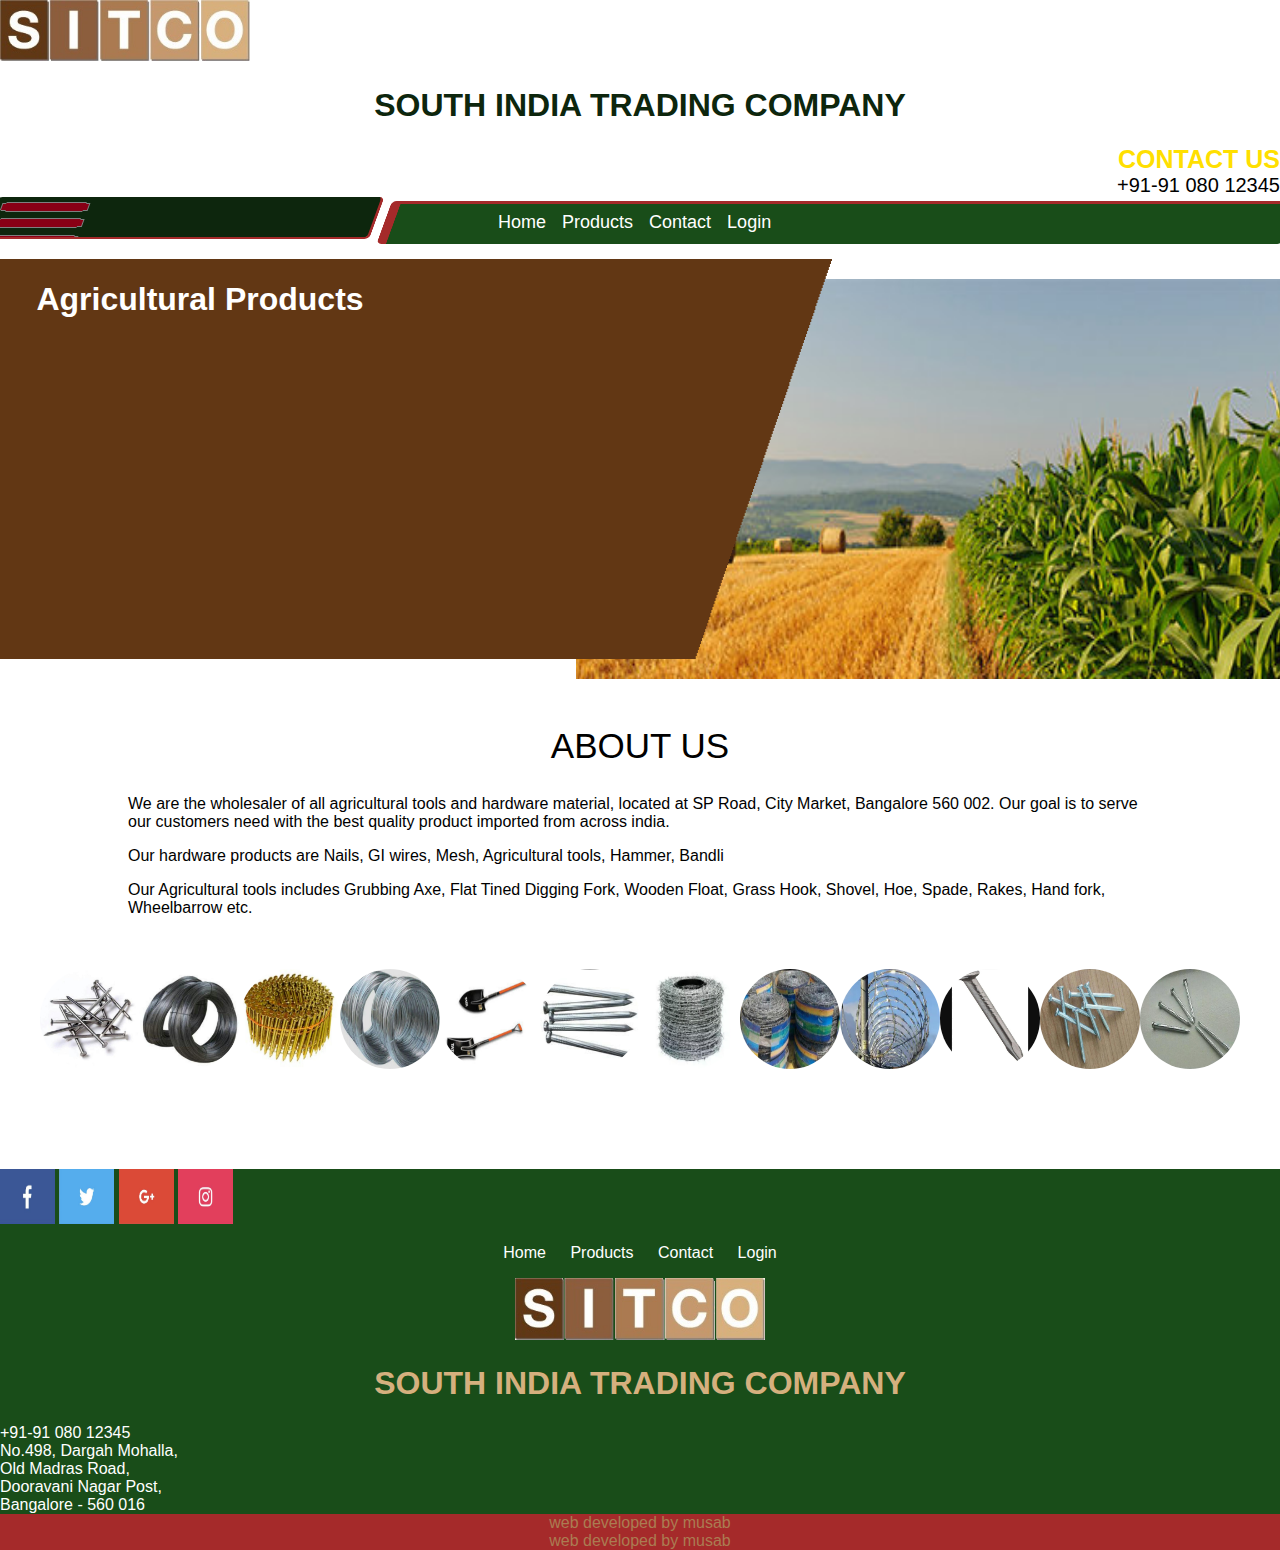
==== index.html @ aa7b041a "d" ====
<!DOCTYPE html>
<html>
<head>
	<meta charset="utf-8">
    <meta name="Description" content="sitcoblr.com">
    <meta name="author" content="sitcoblr.com">
	<meta name="viewport" content="width=device-width, initial-scale=1">
	<link rel="stylesheet" type="text/css" href="https://mdmsb.github.io/purecss.css">

	<title>sitco</title>

<style type="text/css" media="screen">
body {margin:0;padding:0; font-family:Segoe UI, Arial, sans-serif;}


.skew {transform: skew(-20deg);width: 70%;height: 40px; background-color: #194d19;float:right; margin:4px -10px 0 0; border-radius:5px; border-left:10px solid brown;border-top:3px solid brown;transition:width .5s;}
.skew2 {transform: skew(-20deg);width: 30%;height: 40px; background-color: #0d260d;float:left; margin-left:-10px;border-radius:5px;border-right:3px solid brown;border-bottom:2px solid brown;transition:width 1s; overflow:hidden;}
.bg {background-color:;overflow:hidden;margin-top:0;}
.skewadd {width:10%;}

.nav {margin-top:-40px; position:relative;font-size:0;z-index:99;}
.nav ul {list-style-type:none; margin:auto;width:300px;padding:0;}
.nav div {}
.nav li {display:inline-block;margin:0;padding:0;}
.nav a {text-decoration:none;padding:8px;display:block; font-size:18px;color:white;}
.nav a:hover {background-color:orange;}
@media only screen and (max-width:768px) {
.nav {display:;  position: absolute; margin-left:-400px;overflow:hidden;transition: 1s;}
.nav li {display:inline;}
.nav a {background-color:#aa7a51;}
.navshow {margin-left: 40px; width:70vw; }
.navbar {color:#d9ae7c;}
.nav ul {}
.bar {display:block;height:30px; margin-top:5px;}
}

h1 {text-align:center;}

/* -*-SLIDE CONTAINER-*- */
.contain {position:relative;overflow:hidden;height:420px;}

/* left */
.bgleft {background-image:url("img/leftt.png");background-repeat:no-repeat; background-size:100% 100%; height:400px; width:65%; position:absolute; z-index:2; overflow:hidden;}
.imageshow {width:;}
.imageshow>img {height:600px; width:900px; float:left;}

/* right */
.bgright {background-image:url("img/rightt.png");background-repeat:no-repeat; background-size:100% 100%; height:400px; width:55%; position:absolute; right:0; top:20px;overflow:hidden;}

.headings {display:none; color:white; width:400px;
animation-name:anim1; 
animation-duration:3s; 
animation-direction: alternate;
animation-timing-function: linear;
}
.imageshow {display:none;
animation-name:anim2; 
animation-duration:3s; 
animation-direction: alternate;
animation-timing-function: linear;
}

.show{display:block;}
@keyframes anim1 {
0%{}

100%{}
}
@keyframes anim2 {
0%{margin-left:-70px;margin-top:0px;opacity:0.5;background-color:blue;}
5%{opacity:1;}
50%{margin-left:;}
95%{opacity:1;}
100%{margin-left:0px;margin-top:-40px;opacity:0.3;}
}

@media only screen and (max-width:768px) {
.bgleft {position:absolute;width:100%;height:80px;}
.headings {white-space: nowrap ;}
.bgright {position:relative;width:100%;overflow:hidden;}
.contain {height:auto;}
.bgleft {background-image:url("");}
.bgright {background-image:url("");}
.headings {color:black;}
}

.contacta {color:#ffdf00; text-transform:uppercase; font-size:25px; font-weight: 700; text-align:right;}
.contactb {font-size:20px; font-weight: 400; text-align:right;}

.slide1, .slide2, .slide3 {display:none; height:300px;}
.show {display:block;}

/* smooth slider */
.slider {height:200px;max-width:1200px; width:100%;overflow:hidden;position:relative; margin:auto;}
.innerslide {display:flex;position:absolute;left:0px;animation-name:smoothslide;animation-duration:10s;animation-iteration-count:infinite;animation-timing-function: linear;}
.innerslide>img {width:100px;height:100px;border-radius:50px;}
@keyframes smoothslide{from{left:0px;}to{left:-1200px;}} /* 12x100 */
.innerslide:hover {animation-play-state: paused;}
.innerslide>img:hover {opacity:0.8; border:.5px solid blue;}

.about {width:100%;}
.about h2 {text-align:center; font-size:35px; font-weight:400; letter-spacing:;}
.about p {padding:0px 10%;}

.footer {background-color:#194d19; border:0;}
.footer .col-sm-6 {color:#0d260d; text-align:center;}
.footer .col-sm-6>img {width: 100%; max-width: 250px;}
.footer .contact {color:white;}
.titlefooter {color:#d5b07e;}
.sm {height:55px; width:55px;}
.sm:hover {width:60px;margin-left:-3px;}

.footernav {padding:0;}
.footernav li {display:inline-block;}
.links {text-decoration:none; color:white; padding:5px 10px; overflow:hidden;}
.links:hover {color:yellow;}

.developer {width:100%; background-color:brown; text-align:center; color:#ab7c52;}


</style>

</head>


<body>

<div class="container" style="border:0;">
<div class="col-sm-3"><img src="logo.jpg" style="width: 100%; max-width: 250px;"></div>
<div class="col-sm-6"><h1  style="color:#0d260d;">SOUTH INDIA TRADING COMPANY</h1></div>
<div class="col-sm-3 xs-hidden">
	<div class="contacta">Contact Us</div>
	<div class="contactb">+91-91 080 12345</div>
</div>
</div>


<div class="bg">
<div id="navbar" class="skew"></div>
<div id="navbarr" class="skew2"><div onclick="button()" class="navbar xs-visible"><img class="bar" src="img/bar.png"></div></div>
</div>
<div id="navshow" class="nav">
<ul>

<li><a href="index.html">Home</a></li>
<li><a href="products.html">Products</a></li>
<li><a href="contact.html">Contact</a></li>
<li><a href="contact.html">Login</a></li>	

</ul>
</div>
<br>
<div class="contain">
<div class="bgleft">
	<div id="myStyle1" class="headings show"><h1>Agricultural Products</h1></div>

	<div id="myStyle2" class="headings"><h1>Hardware Products</h1></div>
</div>

<div class="bgright">
	<div id="myStyles1" class="imageshow show">
	<img src="img/agriculture.jpg"/>
	</div>
	<div id="myStyles2" class="imageshow">
	<img src="img/hardware.jpg"/>
	</div>
</div>
</div>
<br>

<div class="about">
<h2>ABOUT US</h2>
<p>We are the wholesaler of all agricultural tools and hardware material, located at SP Road, City Market, Bangalore 560 002.
Our goal is to serve our customers need with the best quality product imported from across india.</p>
<p>Our hardware products are Nails, GI wires, Mesh, Agricultural tools, Hammer, Bandli</p>
<p>Our Agricultural tools includes Grubbing Axe, Flat Tined Digging Fork, Wooden Float, Grass Hook, Shovel, Hoe, Spade, Rakes, Hand fork, Wheelbarrow etc.</p>
</div>
<br><br>
<div class="slider">
    <div id="inner" class="innerslide">
	<img src="img/IMG1.jpg"/>
	<img src="img/IMG2.jpg"/>
	<img src="img/IMG3.jpg"/>
	<img src="img/IMG4.jpg"/>
	<img src="img/IMG5.jpg"/>
	<img src="img/IMG6.jpg"/>
	<img src="img/IMG7.jpg"/>
	<img src="img/IMG8.jpg"/>
	<img src="img/IMG9.jpg"/>
	<img src="img/IMG10.jpg"/>
	<img src="img/IMG11.jpg"/>
	<img src="img/IMG12.jpg"/>
	<!-- copy same as above -->
	<img src="img/IMG1.jpg"/>
	<img src="img/IMG2.jpg"/>
	<img src="img/IMG3.jpg"/>
	<img src="img/IMG4.jpg"/>
	<img src="img/IMG5.jpg"/>
	<img src="img/IMG6.jpg"/>
	<img src="img/IMG7.jpg"/>
	<img src="img/IMG8.jpg"/>
	<img src="img/IMG9.jpg"/>
	<img src="img/IMG10.jpg"/>
	<img src="img/IMG11.jpg"/>
	<img src="img/IMG12.jpg"/>	
	</div>
</div>

<div class="container footer">

<div class="col-sm-3">
	<img src="img/f.jpg" class="sm">
	<img src="img/t.jpg" class="sm">
	<img src="img/g.jpg" class="sm">
	<img src="img/i.jpg" class="sm">
</div>

<div class="col-sm-6">
	
	<ul class="footernav">

	<li><a class="links" href="index.html">Home</a></li>
	<li><a class="links" href="about-us.html">Products</a></li>
	<li><a class="links" href="contact.html">Contact</a></li>
	<li><a class="links" href="contact.html">Login</a></li>	

	</ul>
	
	<img src="logo.png">
	<h1 class="titlefooter">SOUTH INDIA TRADING COMPANY</h1>
</div>

<div class="col-sm-3 contact xs-hidden">+91-91 080 12345<br> No.498, Dargah Mohalla,<br> Old Madras Road,<br> Dooravani Nagar Post,<br> Bangalore - 560 016</div>
<div class="col-sm-3 developer xs-visible">web developed by musab</div>

</div>
<div class="developer xs-hidden">web developed by musab</div>
  
<script>
var press=0;
function button() {
if (press == 1){console.log("1");press=0;
document.getElementById('navbar').classList.remove('skewadd');
document.getElementById('navbarr').classList.remove('skewadd');
document.getElementById('navshow').classList.remove('navshow');
}
else {console.log("2");press=1;
document.getElementById('navbar').classList.add('skewadd');
document.getElementById('navbarr').classList.add('skewadd');
document.getElementById('navshow').classList.add('navshow');
}
}

var slide = 1;
var timer = 3000;
setTimeout(function(){

		document.getElementById('myStyle'+slide).classList.remove('show');
		document.getElementById('myStyles'+slide).classList.remove('show');
		slide++;
		if(slide == 3){slide = 1;}
		console.log('myStyles'+slide);
		document.getElementById('myStyle'+slide).classList.add('show');
		document.getElementById('myStyles'+slide).classList.add('show');
		
		
	setTimeout(arguments.callee, timer);
}, timer);






</script>
</body>
</html>
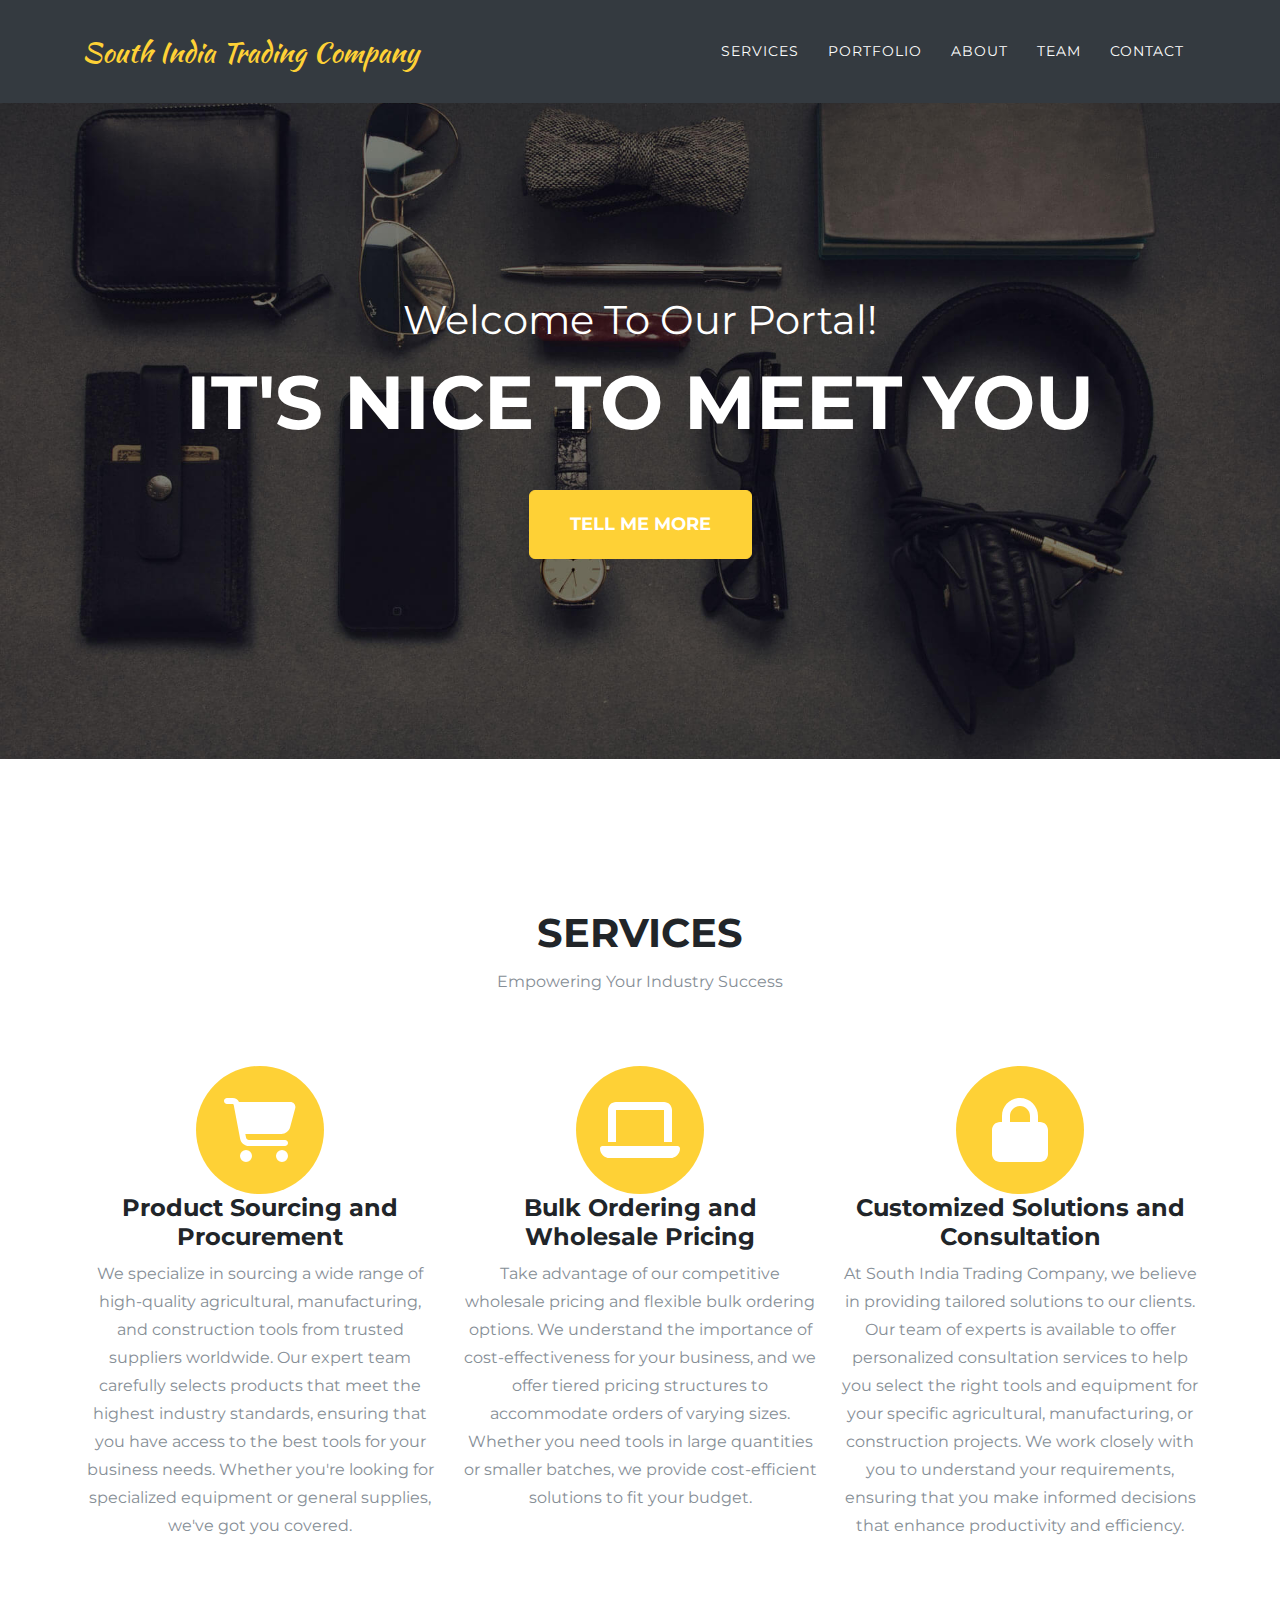
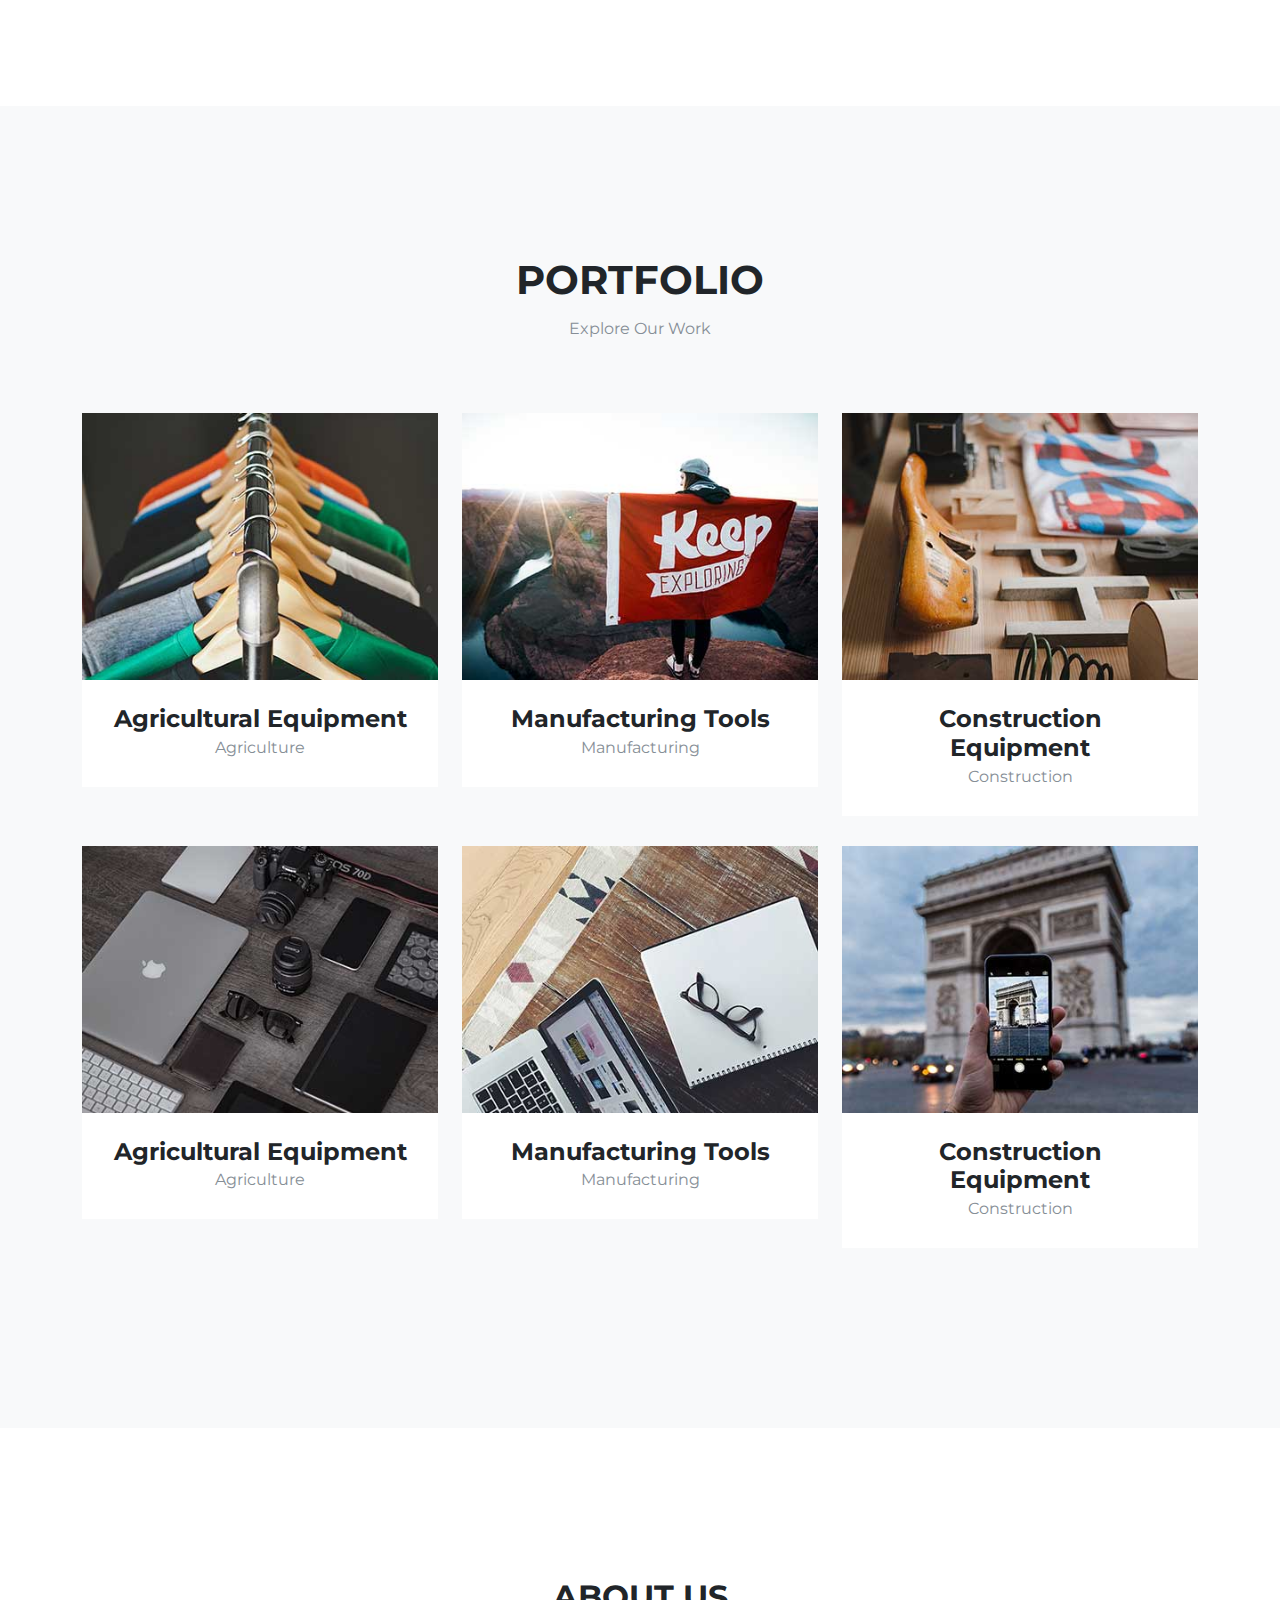
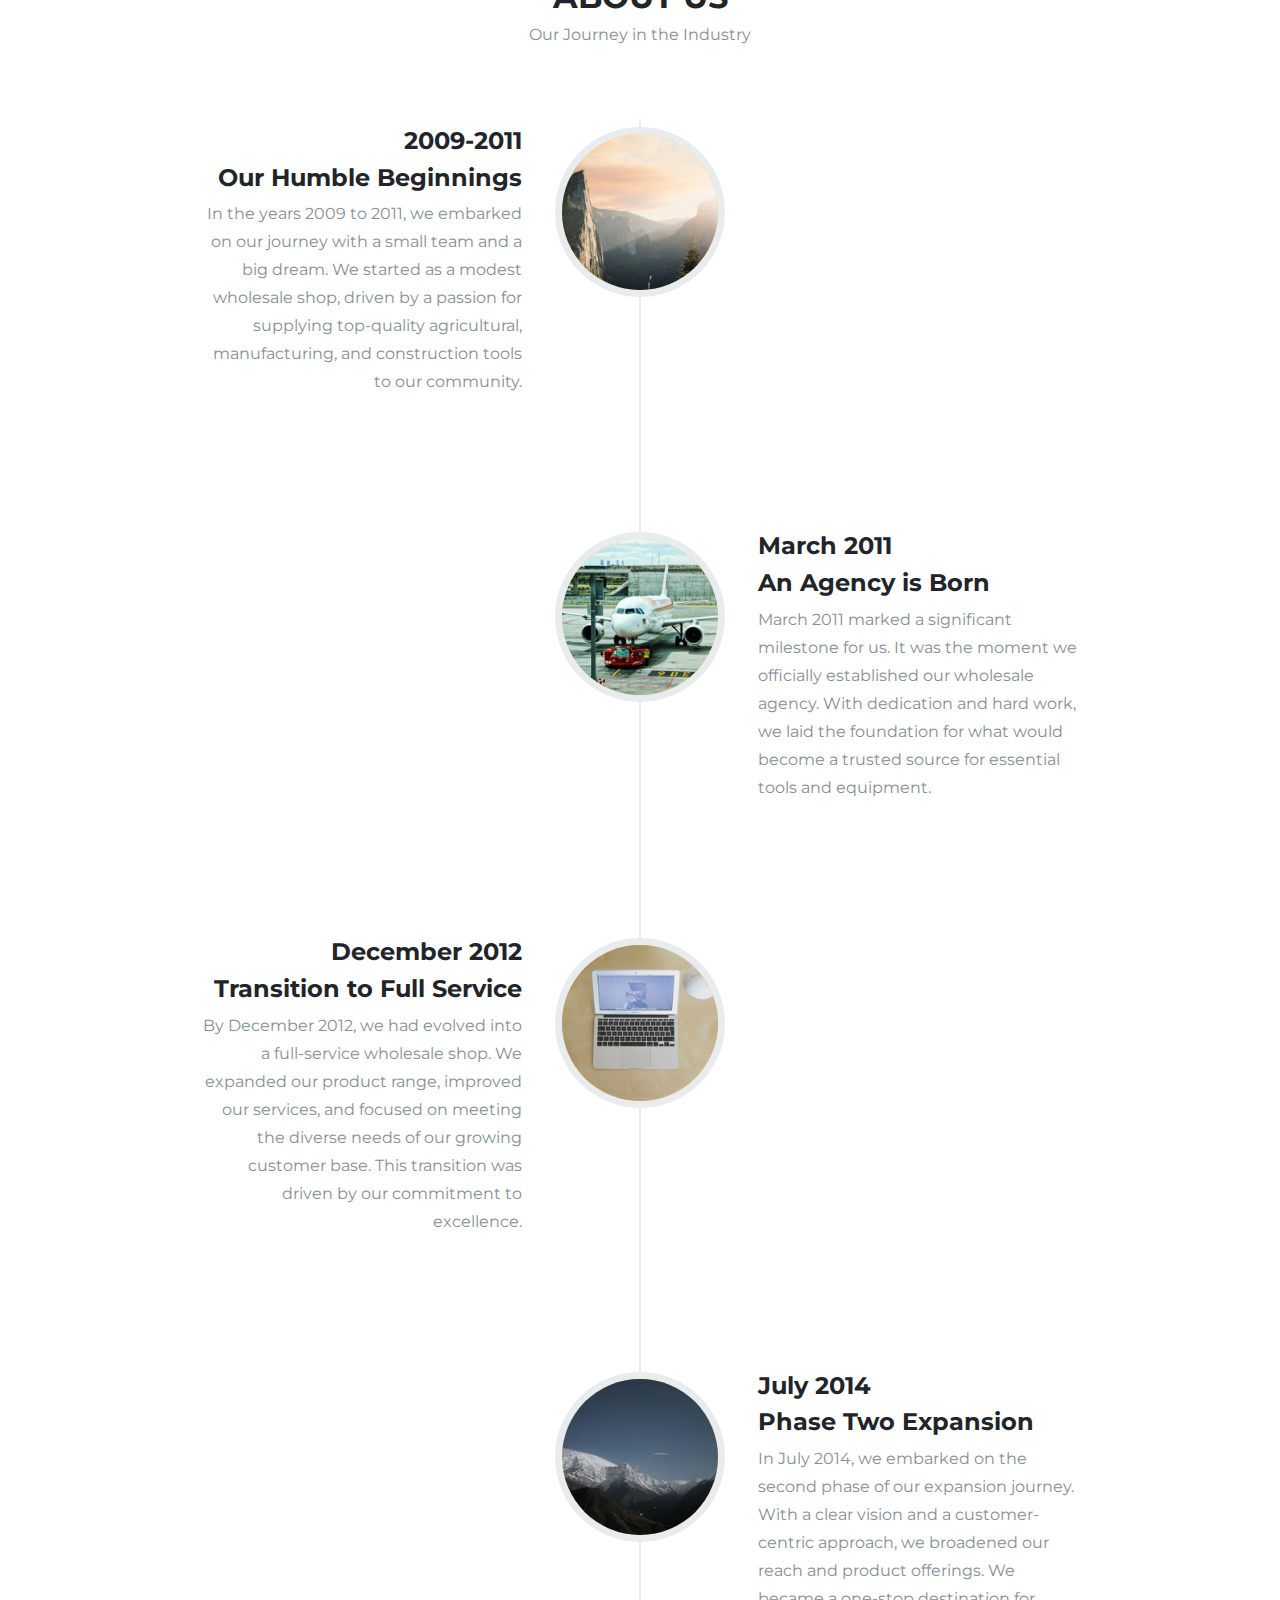
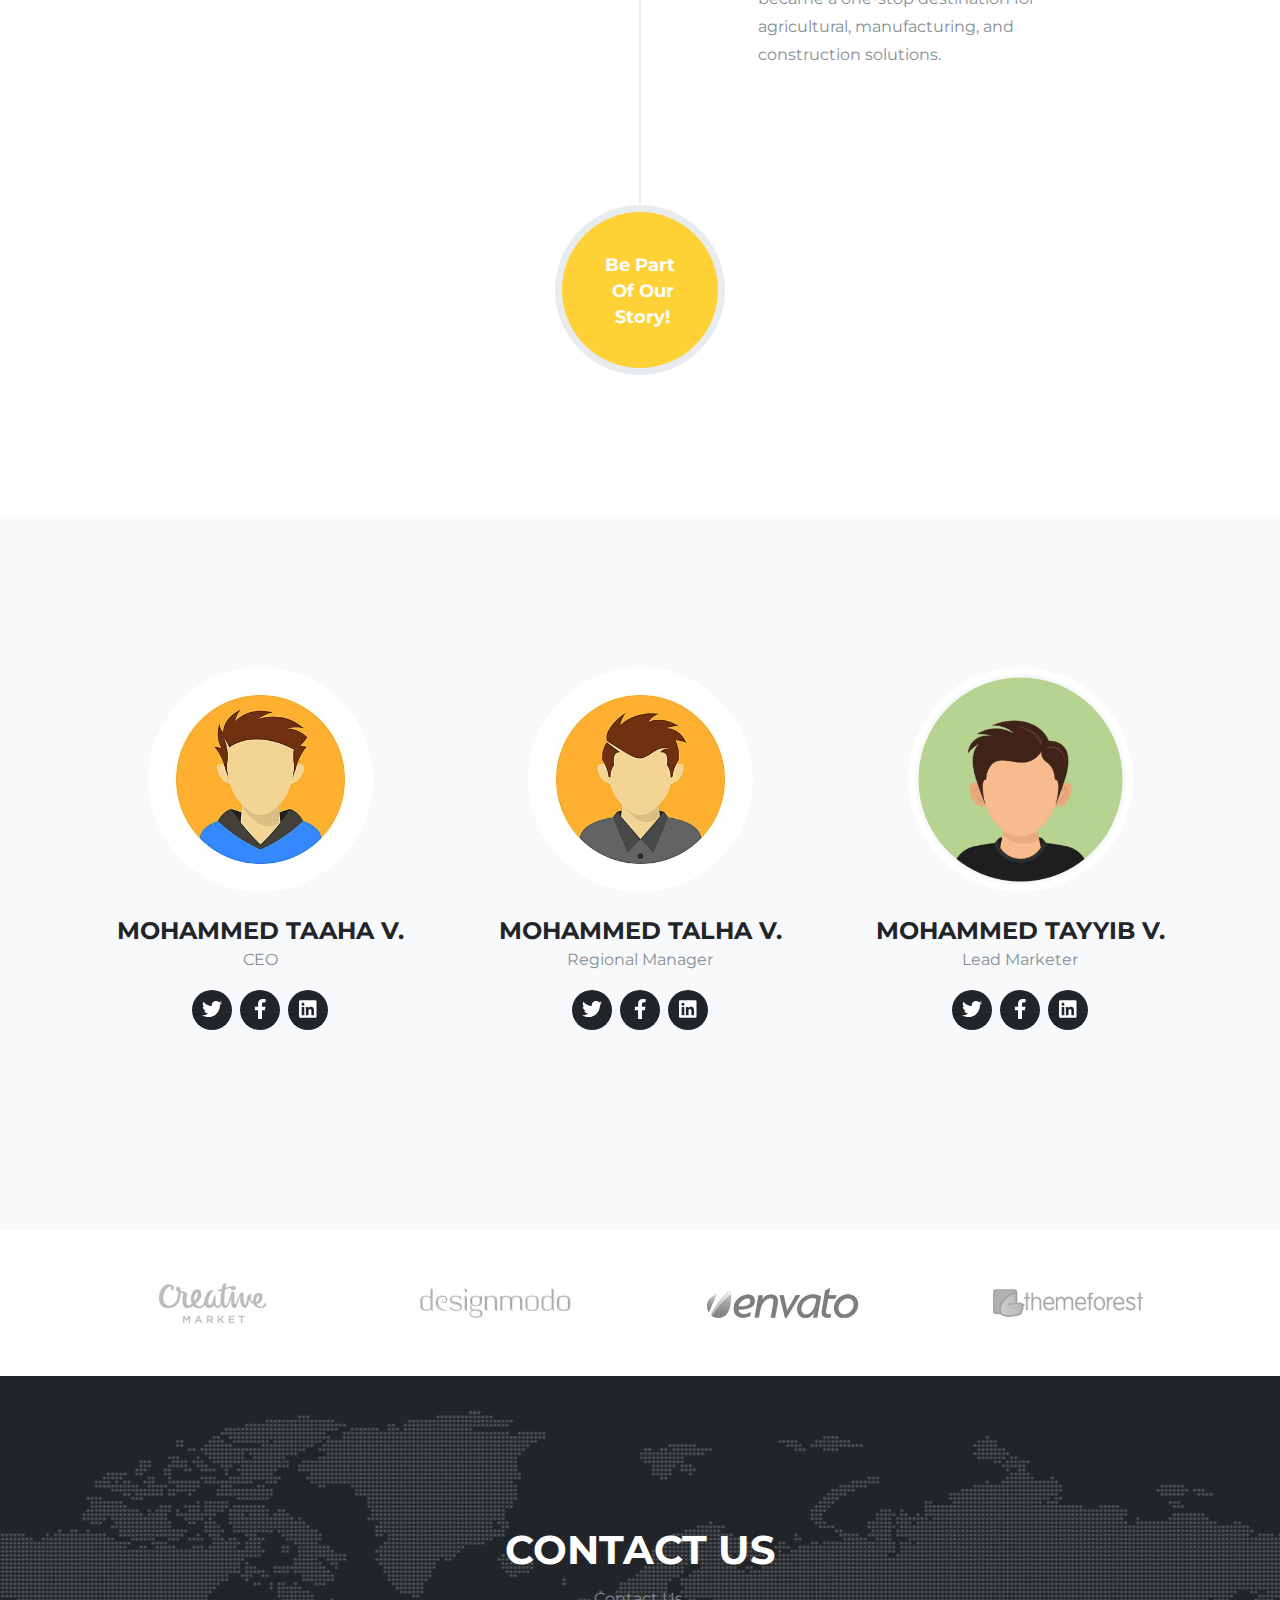
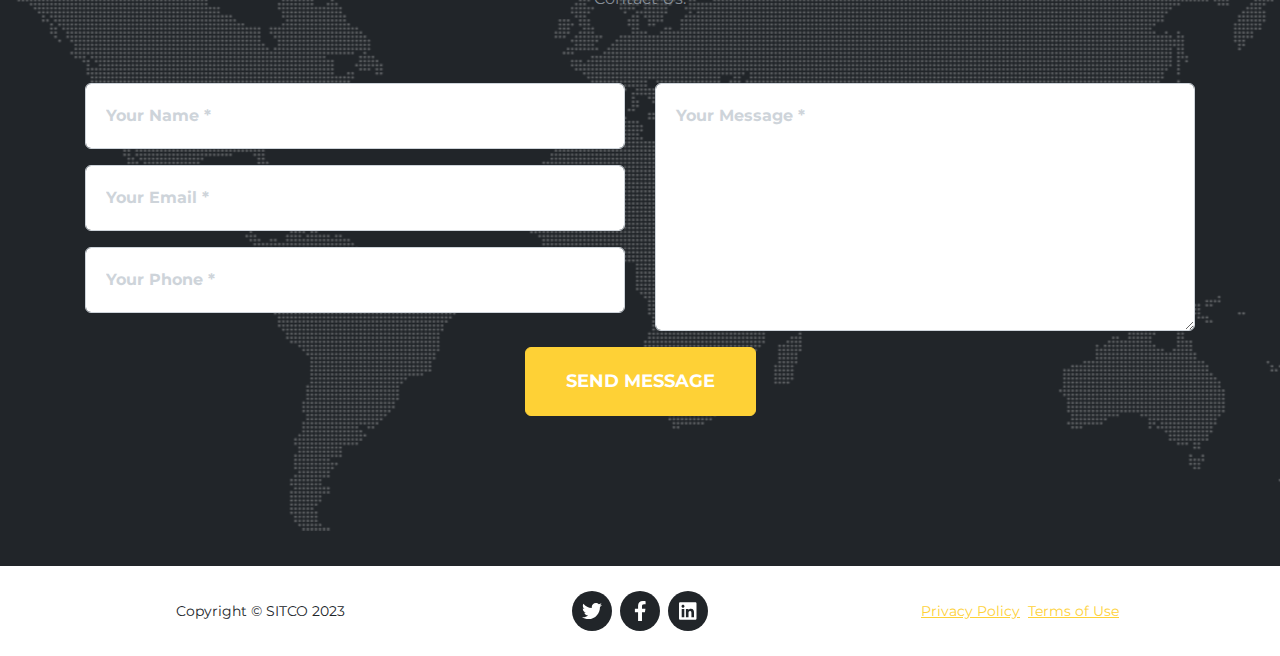
==== commit 3d23cdca: "d" ====
--- a/index.html
+++ b/index.html
@@ -1,277 +1,21 @@
-<!DOCTYPE html>
-<html>
-<head>
-	<meta charset="utf-8">
-    <meta name="Description" content="sitcoblr.com">
-    <meta name="author" content="sitcoblr.com">
-	<meta name="viewport" content="width=device-width, initial-scale=1">
-	<link rel="stylesheet" type="text/css" href="https://mdmsb.github.io/purecss.css">
+<!doctype html>
+<html lang="en">
+  <head>
+    <meta charset="UTF-8" />
+    <link rel="icon" type="image/svg+xml" href="/vite.svg" />
+    <meta name="viewport" content="width=device-width, initial-scale=1.0" />
+    <title>Vite + React + TS</title>
 
-	<title>sitco</title>
-
-<style type="text/css" media="screen">
-body {margin:0;padding:0; font-family:Segoe UI, Arial, sans-serif;}
-
-
-.skew {transform: skew(-20deg);width: 70%;height: 40px; background-color: #194d19;float:right; margin:4px -10px 0 0; border-radius:5px; border-left:10px solid brown;border-top:3px solid brown;transition:width .5s;}
-.skew2 {transform: skew(-20deg);width: 30%;height: 40px; background-color: #0d260d;float:left; margin-left:-10px;border-radius:5px;border-right:3px solid brown;border-bottom:2px solid brown;transition:width 1s; overflow:hidden;}
-.bg {background-color:;overflow:hidden;margin-top:0;}
-.skewadd {width:10%;}
-
-.nav {margin-top:-40px; position:relative;font-size:0;z-index:99;}
-.nav ul {list-style-type:none; margin:auto;width:300px;padding:0;}
-.nav div {}
-.nav li {display:inline-block;margin:0;padding:0;}
-.nav a {text-decoration:none;padding:8px;display:block; font-size:18px;color:white;}
-.nav a:hover {background-color:orange;}
-@media only screen and (max-width:768px) {
-.nav {display:;  position: absolute; margin-left:-400px;overflow:hidden;transition: 1s;}
-.nav li {display:inline;}
-.nav a {background-color:#aa7a51;}
-.navshow {margin-left: 40px; width:70vw; }
-.navbar {color:#d9ae7c;}
-.nav ul {}
-.bar {display:block;height:30px; margin-top:5px;}
-}
-
-h1 {text-align:center;}
-
-/* -*-SLIDE CONTAINER-*- */
-.contain {position:relative;overflow:hidden;height:420px;}
-
-/* left */
-.bgleft {background-image:url("img/leftt.png");background-repeat:no-repeat; background-size:100% 100%; height:400px; width:65%; position:absolute; z-index:2; overflow:hidden;}
-.imageshow {width:;}
-.imageshow>img {height:600px; width:900px; float:left;}
-
-/* right */
-.bgright {background-image:url("img/rightt.png");background-repeat:no-repeat; background-size:100% 100%; height:400px; width:55%; position:absolute; right:0; top:20px;overflow:hidden;}
-
-.headings {display:none; color:white; width:400px;
-animation-name:anim1; 
-animation-duration:3s; 
-animation-direction: alternate;
-animation-timing-function: linear;
-}
-.imageshow {display:none;
-animation-name:anim2; 
-animation-duration:3s; 
-animation-direction: alternate;
-animation-timing-function: linear;
-}
-
-.show{display:block;}
-@keyframes anim1 {
-0%{}
-
-100%{}
-}
-@keyframes anim2 {
-0%{margin-left:-70px;margin-top:0px;opacity:0.5;background-color:blue;}
-5%{opacity:1;}
-50%{margin-left:;}
-95%{opacity:1;}
-100%{margin-left:0px;margin-top:-40px;opacity:0.3;}
-}
-
-@media only screen and (max-width:768px) {
-.bgleft {position:absolute;width:100%;height:80px;}
-.headings {white-space: nowrap ;}
-.bgright {position:relative;width:100%;overflow:hidden;}
-.contain {height:auto;}
-.bgleft {background-image:url("");}
-.bgright {background-image:url("");}
-.headings {color:black;}
-}
-
-.contacta {color:#ffdf00; text-transform:uppercase; font-size:25px; font-weight: 700; text-align:right;}
-.contactb {font-size:20px; font-weight: 400; text-align:right;}
-
-.slide1, .slide2, .slide3 {display:none; height:300px;}
-.show {display:block;}
-
-/* smooth slider */
-.slider {height:200px;max-width:1200px; width:100%;overflow:hidden;position:relative; margin:auto;}
-.innerslide {display:flex;position:absolute;left:0px;animation-name:smoothslide;animation-duration:10s;animation-iteration-count:infinite;animation-timing-function: linear;}
-.innerslide>img {width:100px;height:100px;border-radius:50px;}
-@keyframes smoothslide{from{left:0px;}to{left:-1200px;}} /* 12x100 */
-.innerslide:hover {animation-play-state: paused;}
-.innerslide>img:hover {opacity:0.8; border:.5px solid blue;}
-
-.about {width:100%;}
-.about h2 {text-align:center; font-size:35px; font-weight:400; letter-spacing:;}
-.about p {padding:0px 10%;}
-
-.footer {background-color:#194d19; border:0;}
-.footer .col-sm-6 {color:#0d260d; text-align:center;}
-.footer .col-sm-6>img {width: 100%; max-width: 250px;}
-.footer .contact {color:white;}
-.titlefooter {color:#d5b07e;}
-.sm {height:55px; width:55px;}
-.sm:hover {width:60px;margin-left:-3px;}
-
-.footernav {padding:0;}
-.footernav li {display:inline-block;}
-.links {text-decoration:none; color:white; padding:5px 10px; overflow:hidden;}
-.links:hover {color:yellow;}
-
-.developer {width:100%; background-color:brown; text-align:center; color:#ab7c52;}
-
-
-</style>
-
-</head>
-
-
-<body>
-
-<div class="container" style="border:0;">
-<div class="col-sm-3"><img src="logo.jpg" style="width: 100%; max-width: 250px;"></div>
-<div class="col-sm-6"><h1  style="color:#0d260d;">SOUTH INDIA TRADING COMPANY</h1></div>
-<div class="col-sm-3 xs-hidden">
-	<div class="contacta">Contact Us</div>
-	<div class="contactb">+91-91 080 12345</div>
-</div>
-</div>
-
-
-<div class="bg">
-<div id="navbar" class="skew"></div>
-<div id="navbarr" class="skew2"><div onclick="button()" class="navbar xs-visible"><img class="bar" src="img/bar.png"></div></div>
-</div>
-<div id="navshow" class="nav">
-<ul>
-
-<li><a href="index.html">Home</a></li>
-<li><a href="products.html">Products</a></li>
-<li><a href="contact.html">Contact</a></li>
-<li><a href="contact.html">Login</a></li>	
-
-</ul>
-</div>
-<br>
-<div class="contain">
-<div class="bgleft">
-	<div id="myStyle1" class="headings show"><h1>Agricultural Products</h1></div>
-
-	<div id="myStyle2" class="headings"><h1>Hardware Products</h1></div>
-</div>
-
-<div class="bgright">
-	<div id="myStyles1" class="imageshow show">
-	<img src="img/agriculture.jpg"/>
-	</div>
-	<div id="myStyles2" class="imageshow">
-	<img src="img/hardware.jpg"/>
-	</div>
-</div>
-</div>
-<br>
-
-<div class="about">
-<h2>ABOUT US</h2>
-<p>We are the wholesaler of all agricultural tools and hardware material, located at SP Road, City Market, Bangalore 560 002.
-Our goal is to serve our customers need with the best quality product imported from across india.</p>
-<p>Our hardware products are Nails, GI wires, Mesh, Agricultural tools, Hammer, Bandli</p>
-<p>Our Agricultural tools includes Grubbing Axe, Flat Tined Digging Fork, Wooden Float, Grass Hook, Shovel, Hoe, Spade, Rakes, Hand fork, Wheelbarrow etc.</p>
-</div>
-<br><br>
-<div class="slider">
-    <div id="inner" class="innerslide">
-	<img src="img/IMG1.jpg"/>
-	<img src="img/IMG2.jpg"/>
-	<img src="img/IMG3.jpg"/>
-	<img src="img/IMG4.jpg"/>
-	<img src="img/IMG5.jpg"/>
-	<img src="img/IMG6.jpg"/>
-	<img src="img/IMG7.jpg"/>
-	<img src="img/IMG8.jpg"/>
-	<img src="img/IMG9.jpg"/>
-	<img src="img/IMG10.jpg"/>
-	<img src="img/IMG11.jpg"/>
-	<img src="img/IMG12.jpg"/>
-	<!-- copy same as above -->
-	<img src="img/IMG1.jpg"/>
-	<img src="img/IMG2.jpg"/>
-	<img src="img/IMG3.jpg"/>
-	<img src="img/IMG4.jpg"/>
-	<img src="img/IMG5.jpg"/>
-	<img src="img/IMG6.jpg"/>
-	<img src="img/IMG7.jpg"/>
-	<img src="img/IMG8.jpg"/>
-	<img src="img/IMG9.jpg"/>
-	<img src="img/IMG10.jpg"/>
-	<img src="img/IMG11.jpg"/>
-	<img src="img/IMG12.jpg"/>	
-	</div>
-</div>
-
-<div class="container footer">
-
-<div class="col-sm-3">
-	<img src="img/f.jpg" class="sm">
-	<img src="img/t.jpg" class="sm">
-	<img src="img/g.jpg" class="sm">
-	<img src="img/i.jpg" class="sm">
-</div>
-
-<div class="col-sm-6">
-	
-	<ul class="footernav">
-
-	<li><a class="links" href="index.html">Home</a></li>
-	<li><a class="links" href="about-us.html">Products</a></li>
-	<li><a class="links" href="contact.html">Contact</a></li>
-	<li><a class="links" href="contact.html">Login</a></li>	
-
-	</ul>
-	
-	<img src="logo.png">
-	<h1 class="titlefooter">SOUTH INDIA TRADING COMPANY</h1>
-</div>
-
-<div class="col-sm-3 contact xs-hidden">+91-91 080 12345<br> No.498, Dargah Mohalla,<br> Old Madras Road,<br> Dooravani Nagar Post,<br> Bangalore - 560 016</div>
-<div class="col-sm-3 developer xs-visible">web developed by musab</div>
-
-</div>
-<div class="developer xs-hidden">web developed by musab</div>
-  
-<script>
-var press=0;
-function button() {
-if (press == 1){console.log("1");press=0;
-document.getElementById('navbar').classList.remove('skewadd');
-document.getElementById('navbarr').classList.remove('skewadd');
-document.getElementById('navshow').classList.remove('navshow');
-}
-else {console.log("2");press=1;
-document.getElementById('navbar').classList.add('skewadd');
-document.getElementById('navbarr').classList.add('skewadd');
-document.getElementById('navshow').classList.add('navshow');
-}
-}
-
-var slide = 1;
-var timer = 3000;
-setTimeout(function(){
-
-		document.getElementById('myStyle'+slide).classList.remove('show');
-		document.getElementById('myStyles'+slide).classList.remove('show');
-		slide++;
-		if(slide == 3){slide = 1;}
-		console.log('myStyles'+slide);
-		document.getElementById('myStyle'+slide).classList.add('show');
-		document.getElementById('myStyles'+slide).classList.add('show');
-		
-		
-	setTimeout(arguments.callee, timer);
-}, timer);
-
-
-
-
-
-
-</script>
-</body>
+    <link rel="stylesheet" href="/assets/bootstrap/css/bootstrap.min.css">
+    <link rel="stylesheet" href="https://fonts.googleapis.com/css?family=Montserrat:400,700&amp;display=swap">
+    <link rel="stylesheet" href="https://fonts.googleapis.com/css?family=Kaushan+Script&amp;display=swap">
+    <script type="module" crossorigin src="/assets/index-813429b6.js"></script>
+  </head>
+  <body>
+    <div id="root"></div>
+    
+    
+    <script src="https://cdn.jsdelivr.net/npm/bootstrap@5.2.2/dist/js/bootstrap.bundle.min.js"></script>
+    
+  </body>
 </html>
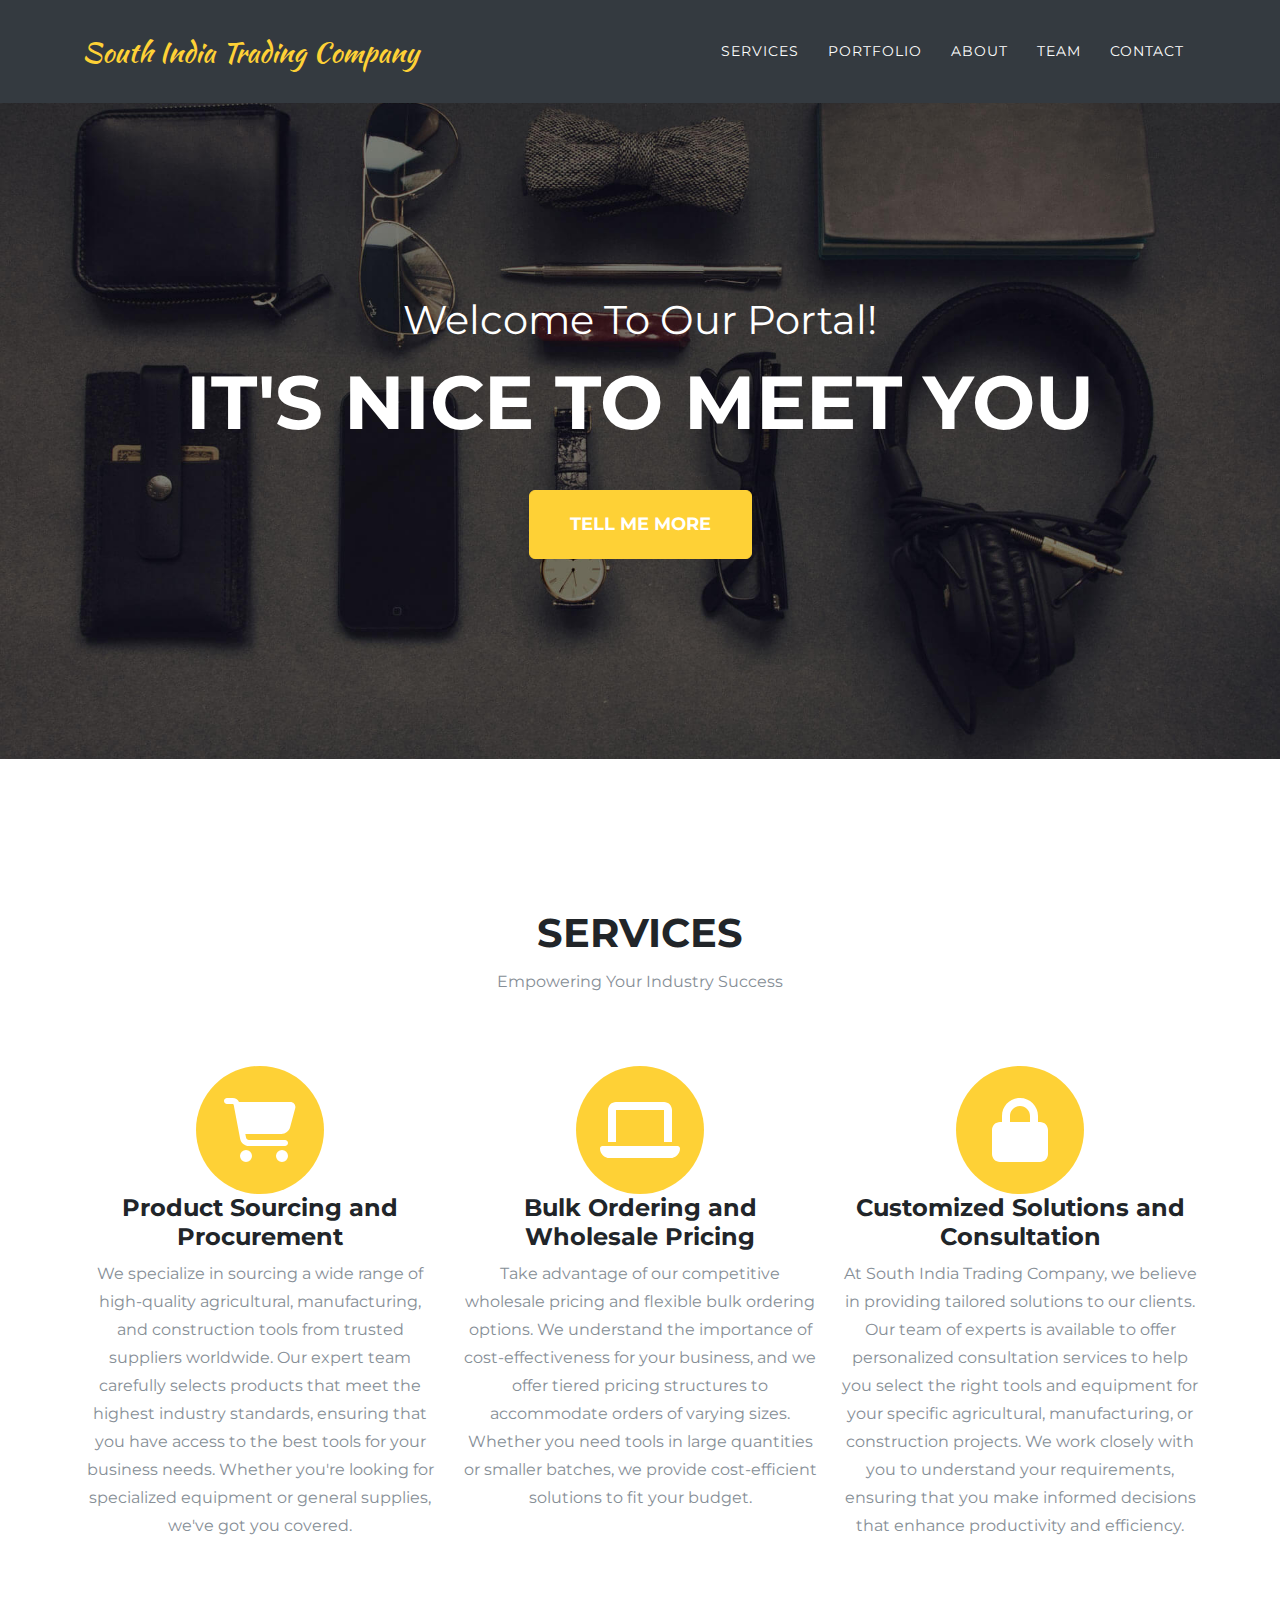
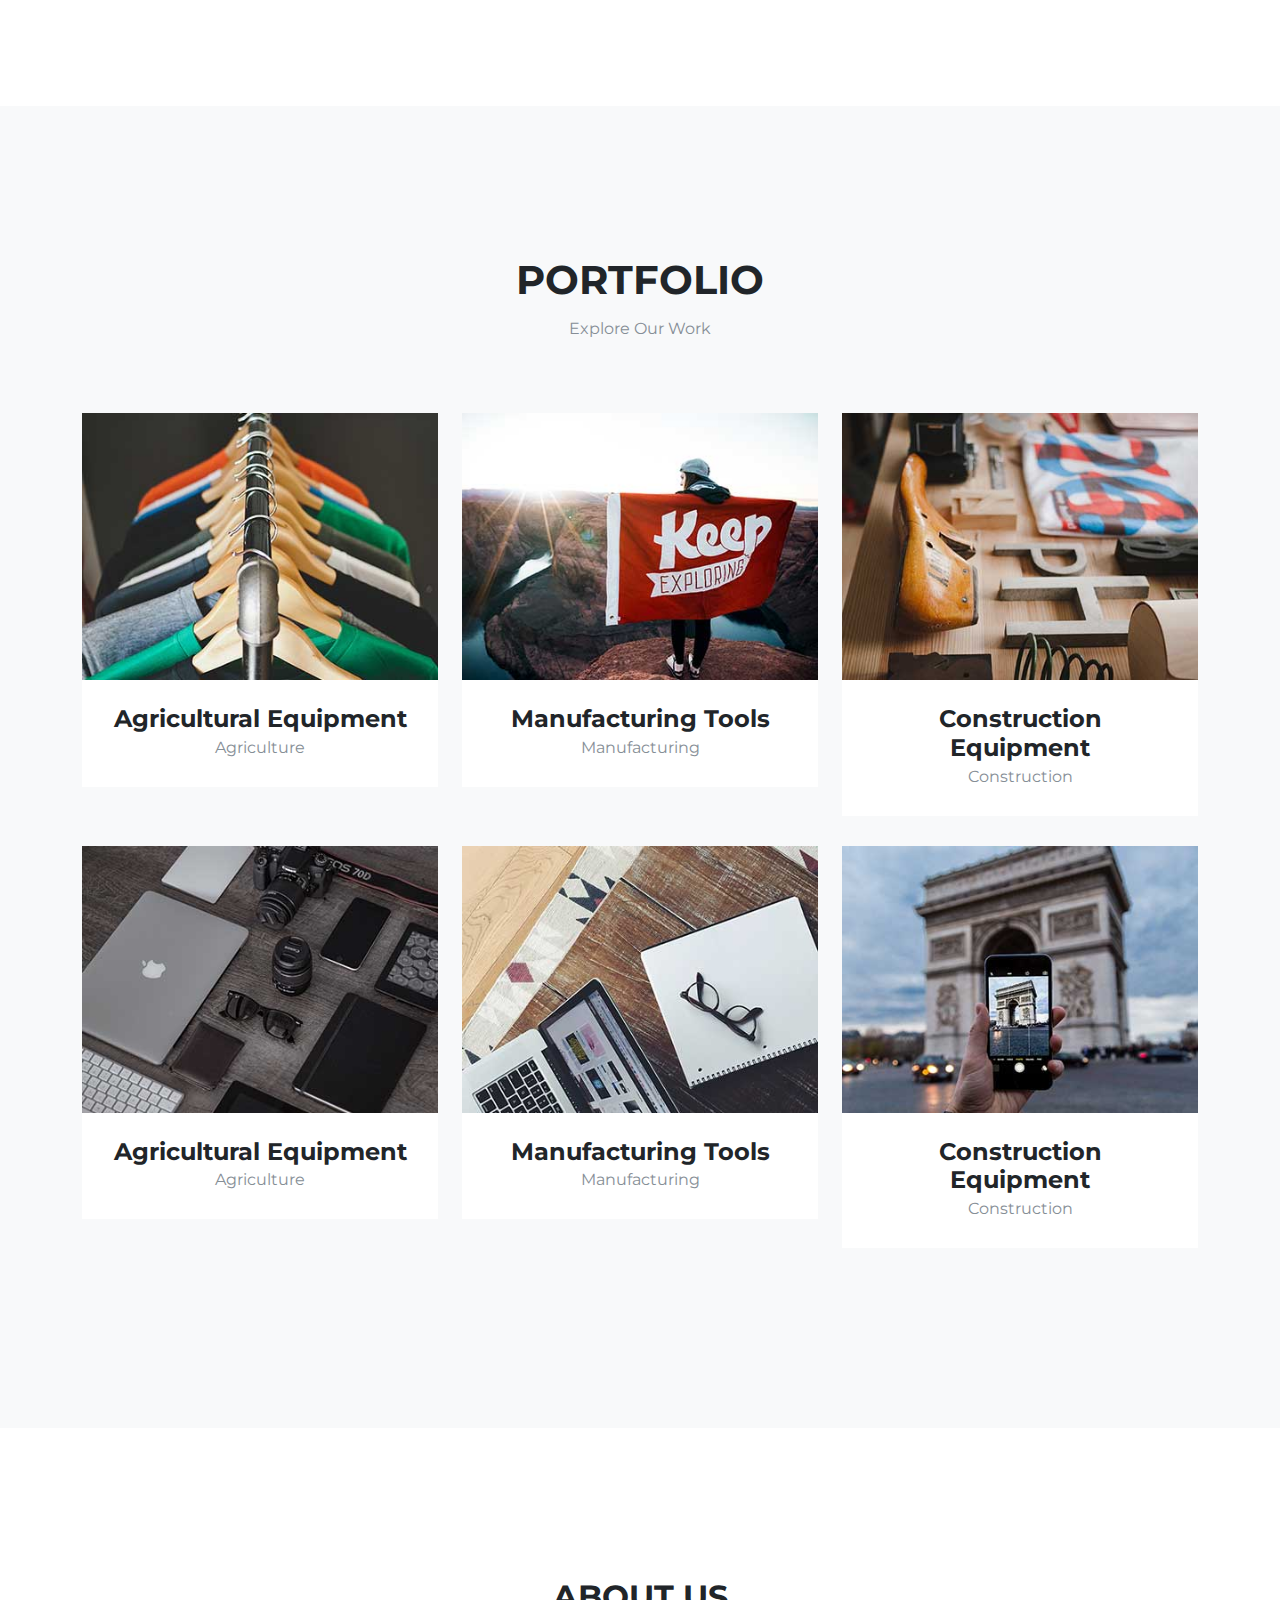
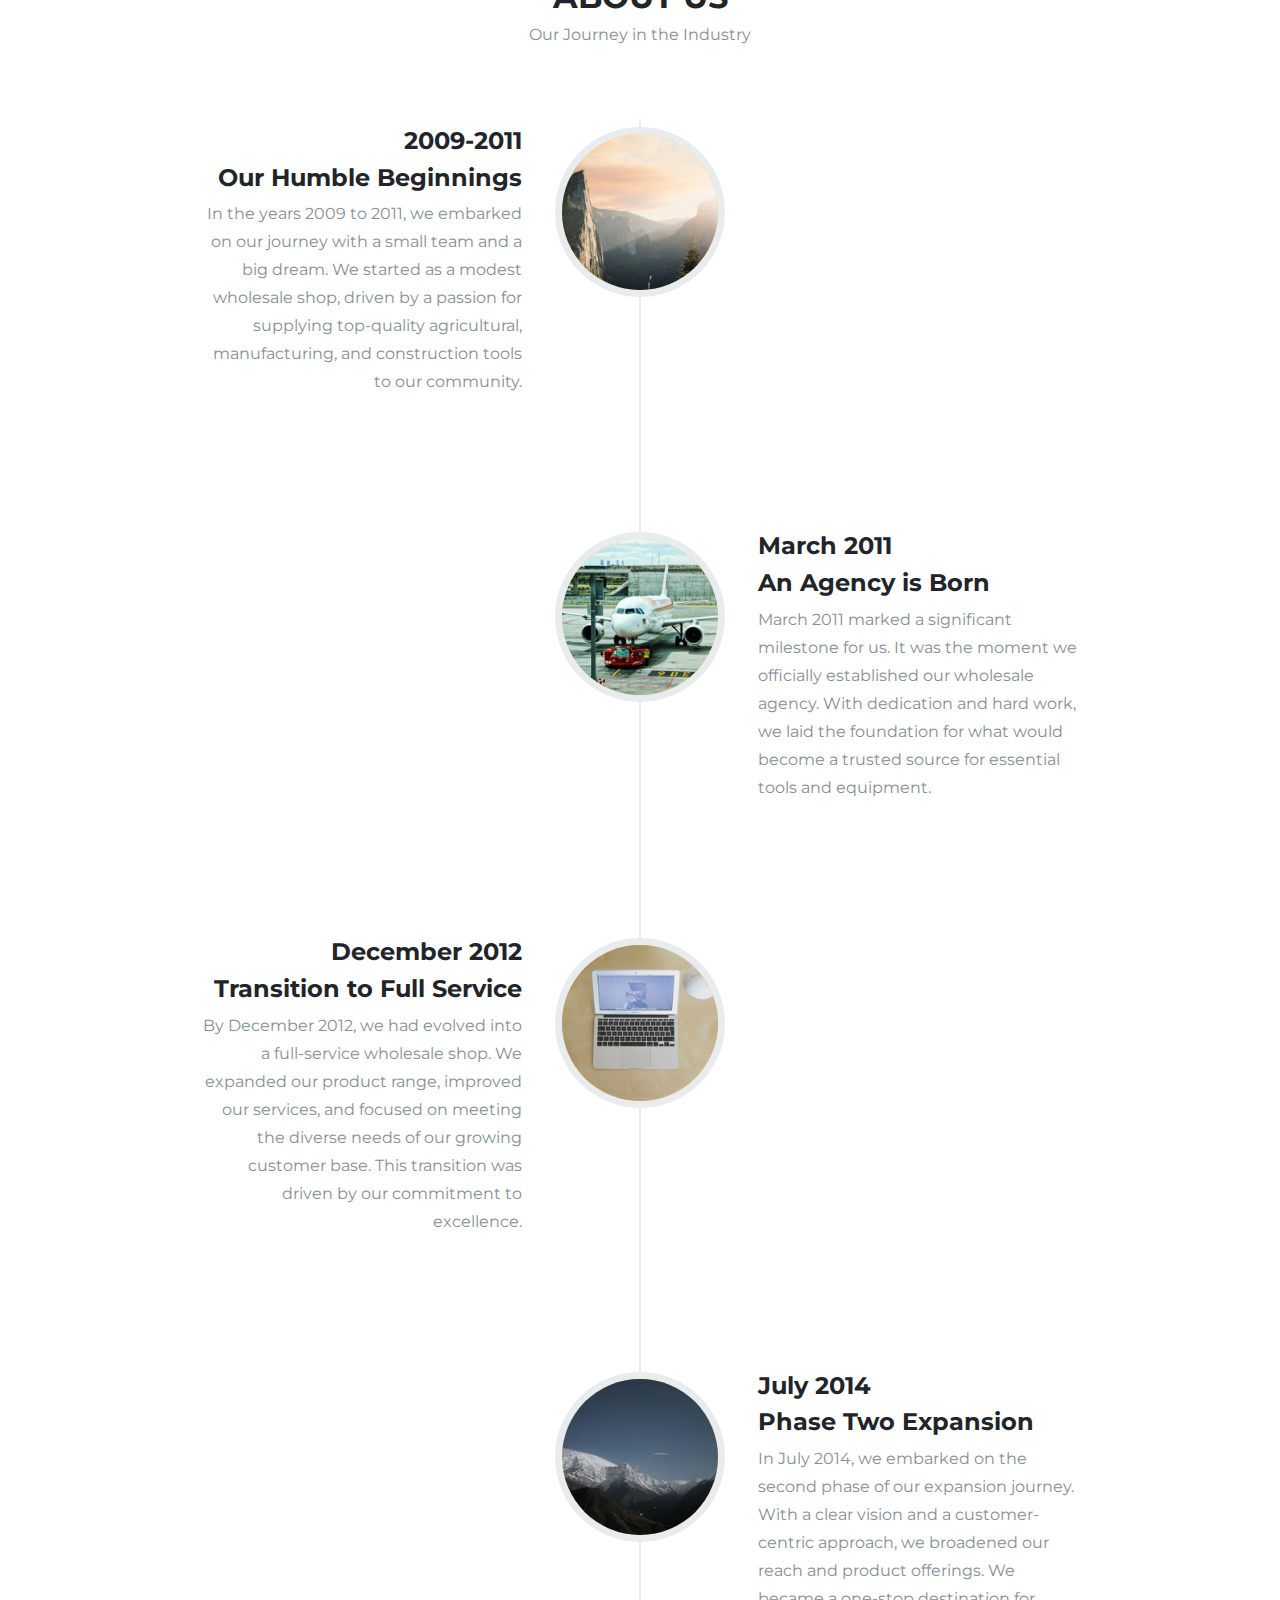
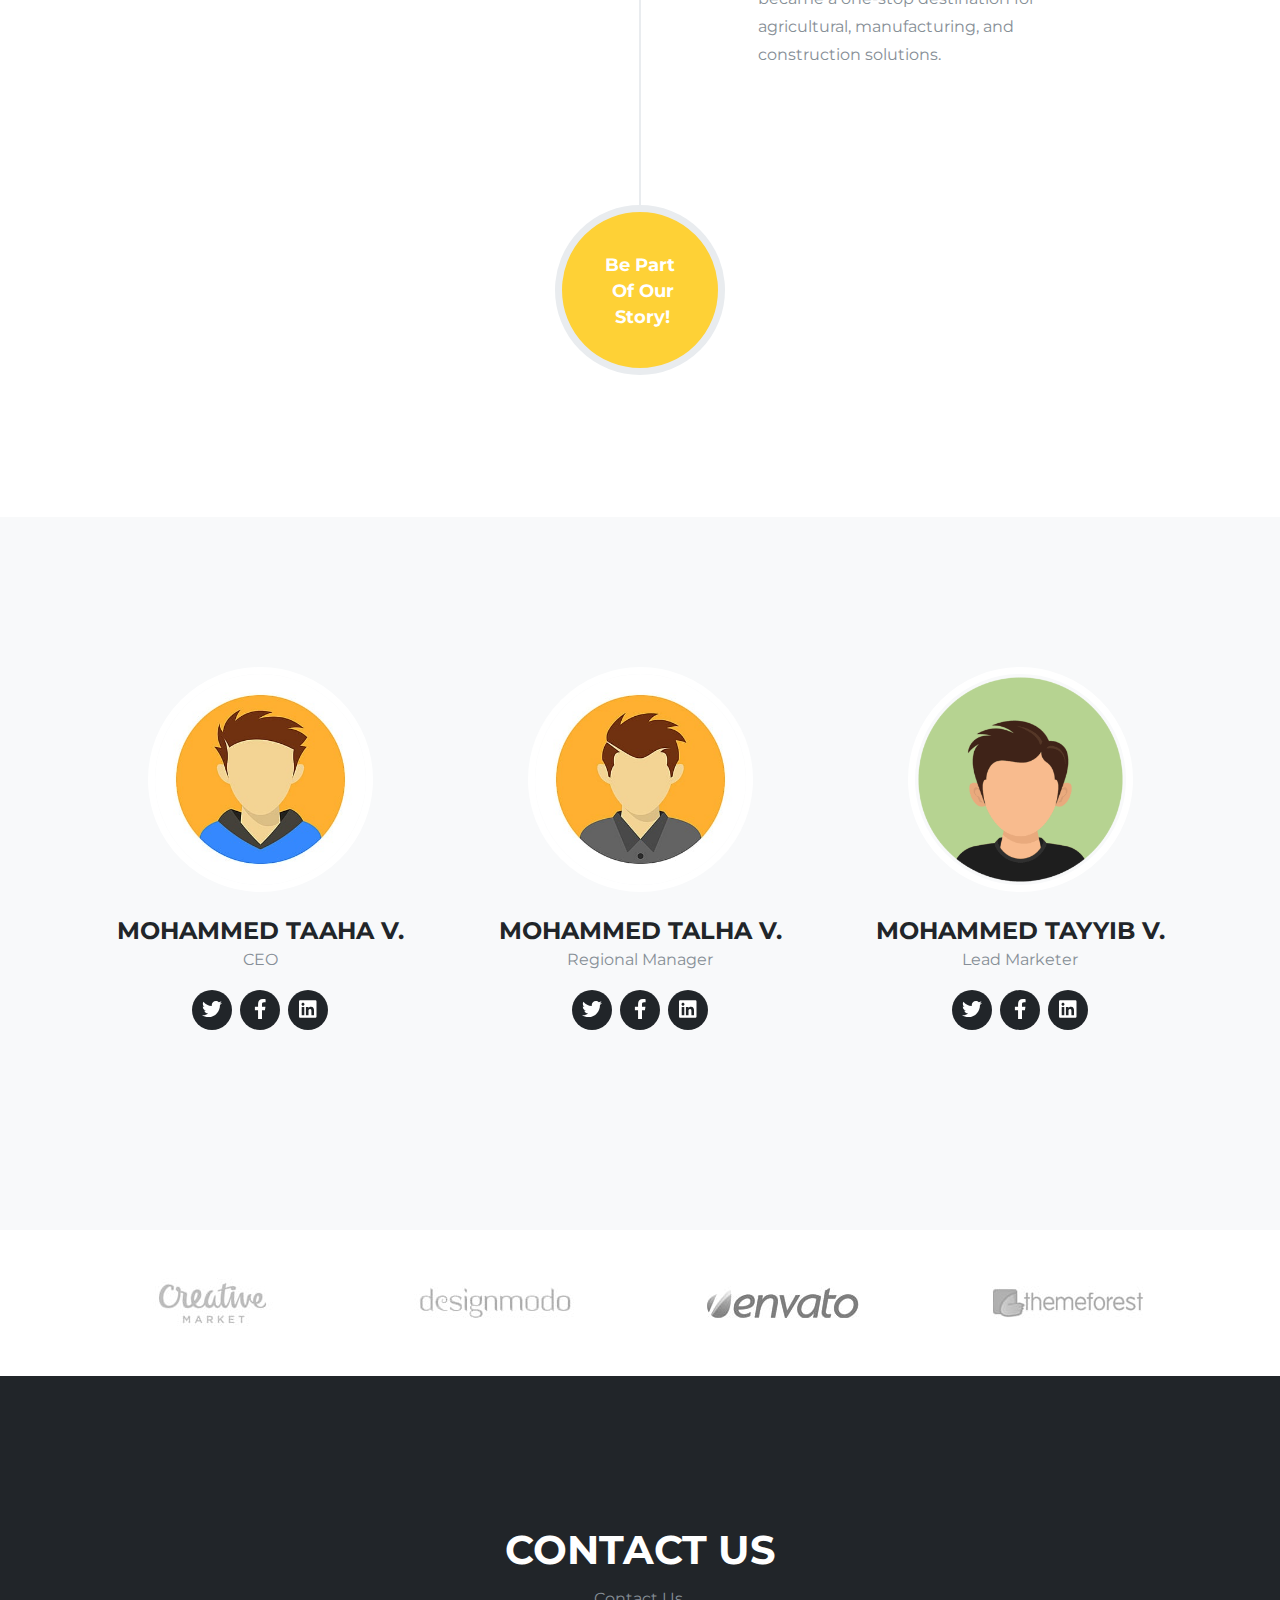
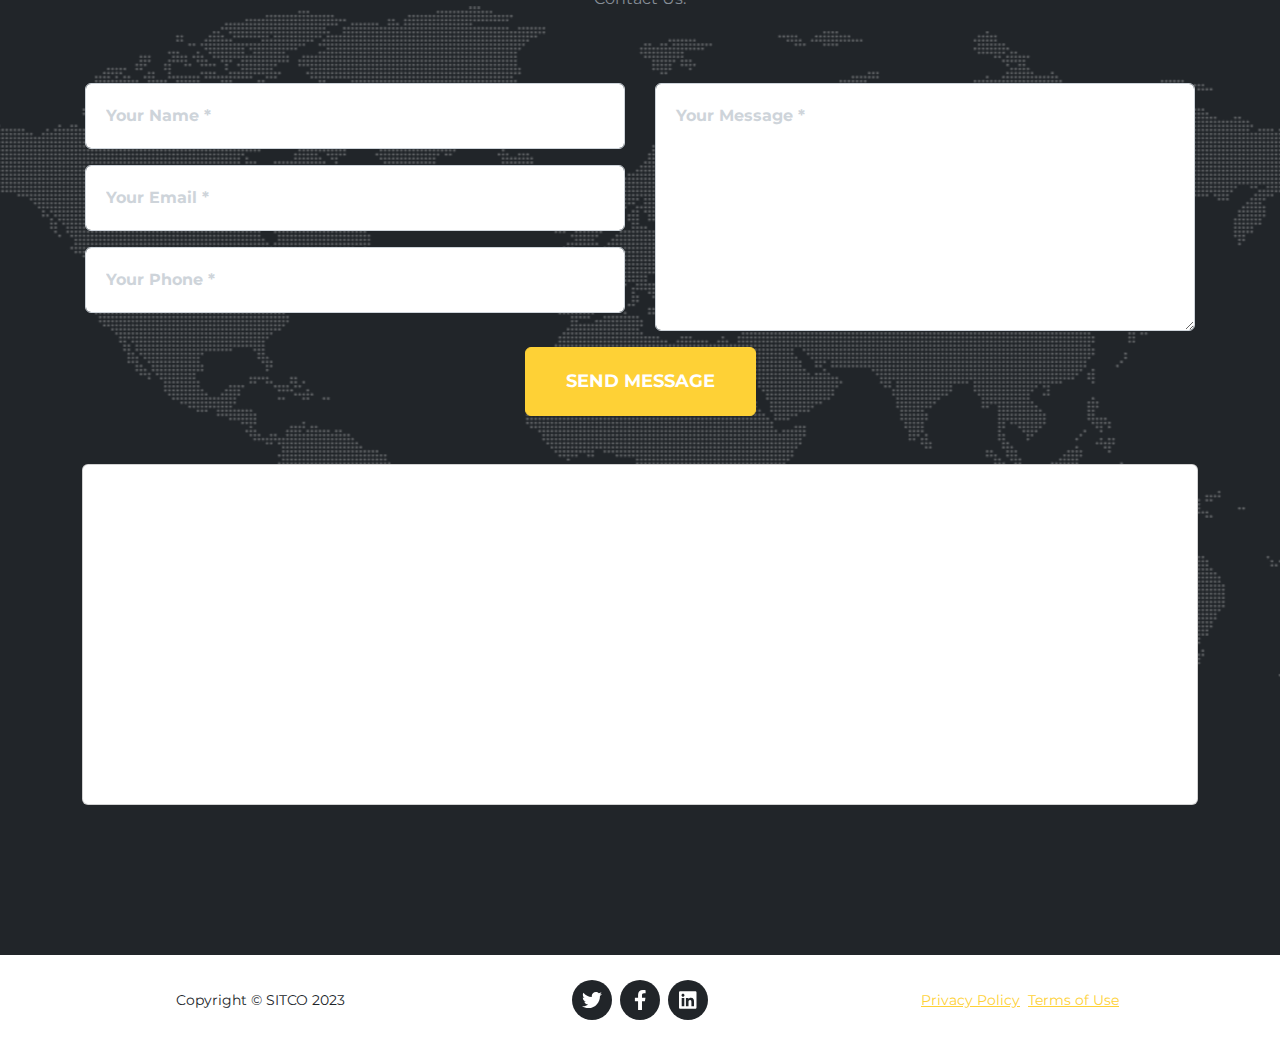
==== commit e75d34cc: "d" ====
--- a/index.html
+++ b/index.html
@@ -2,14 +2,14 @@
 <html lang="en">
   <head>
     <meta charset="UTF-8" />
-    <link rel="icon" type="image/svg+xml" href="/vite.svg" />
+    <!-- <link rel="icon" type="image/svg+xml" href="/vite.svg" /> -->
     <meta name="viewport" content="width=device-width, initial-scale=1.0" />
-    <title>Vite + React + TS</title>
+    <title>SITCO | South India Trading Company</title>
 
     <link rel="stylesheet" href="/assets/bootstrap/css/bootstrap.min.css">
     <link rel="stylesheet" href="https://fonts.googleapis.com/css?family=Montserrat:400,700&amp;display=swap">
     <link rel="stylesheet" href="https://fonts.googleapis.com/css?family=Kaushan+Script&amp;display=swap">
-    <script type="module" crossorigin src="/assets/index-813429b6.js"></script>
+    <script type="module" crossorigin src="/assets/index-f1e1de44.js"></script>
   </head>
   <body>
     <div id="root"></div>
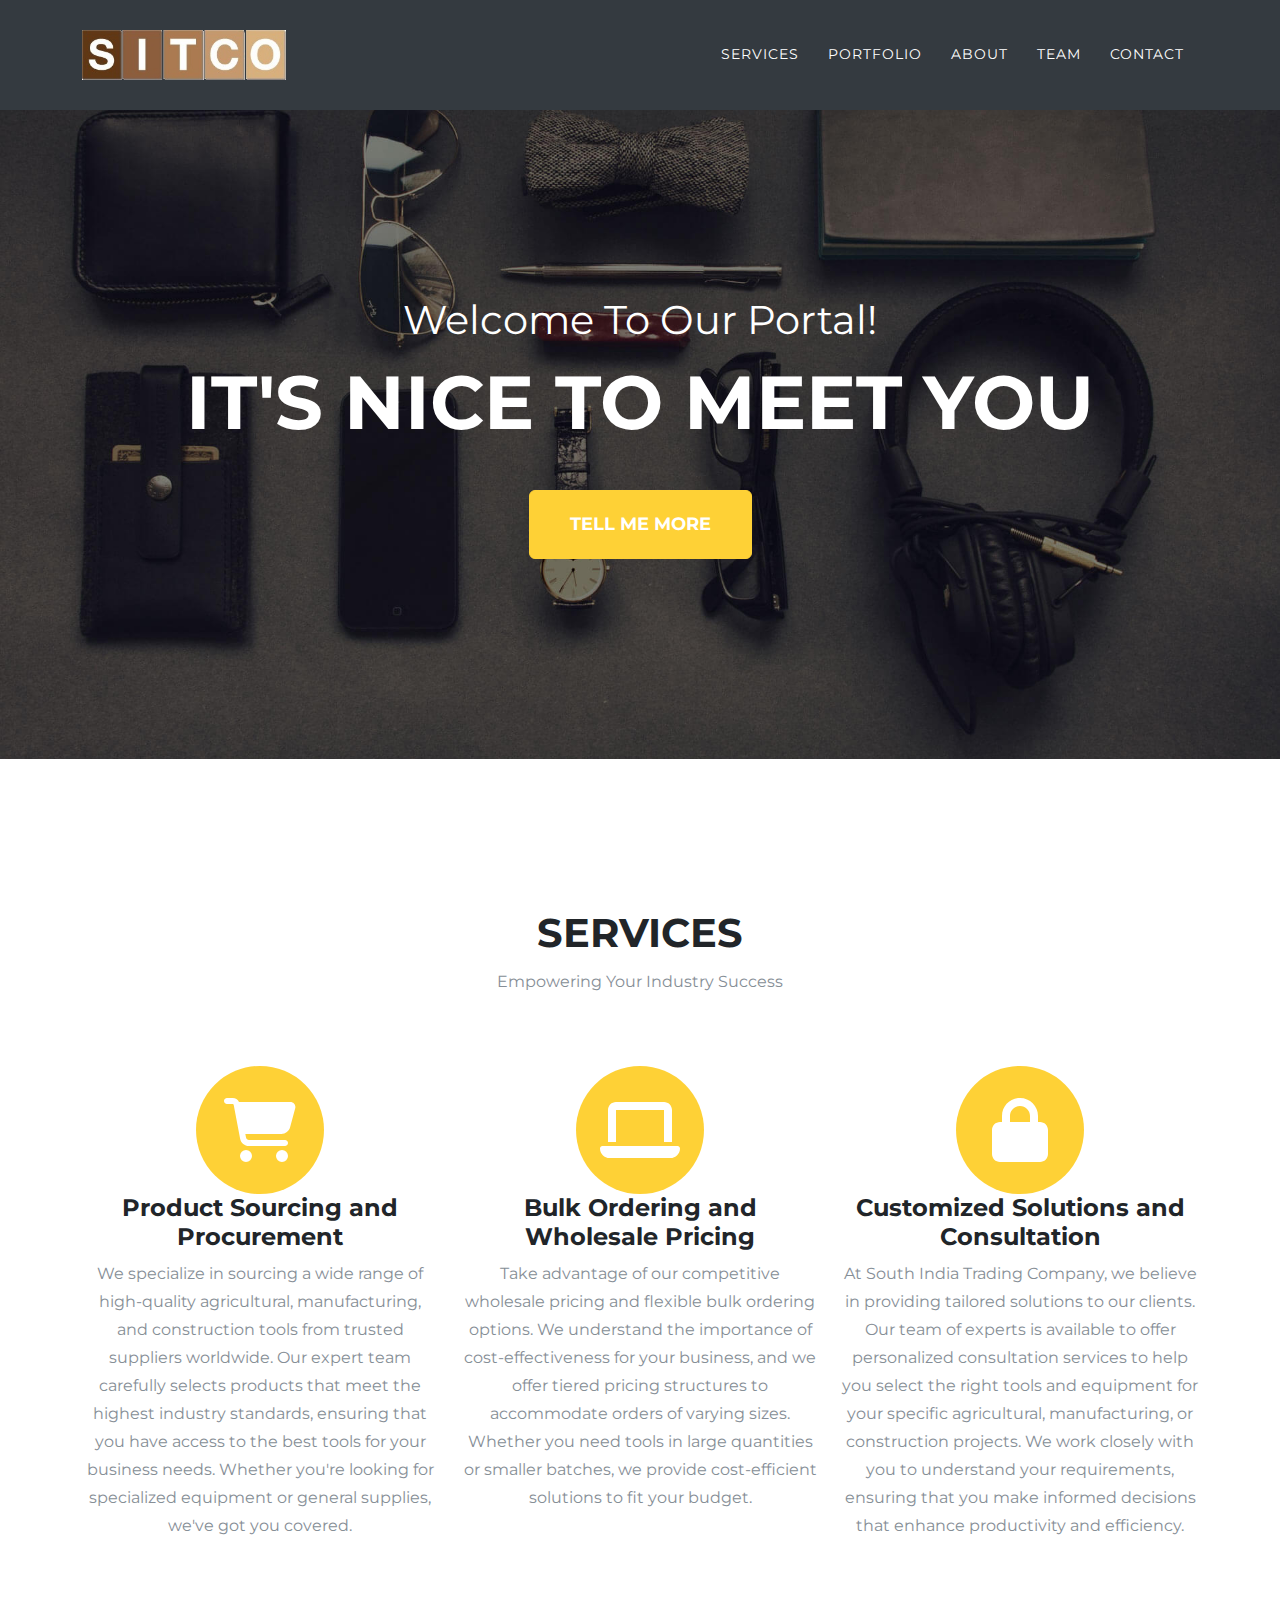
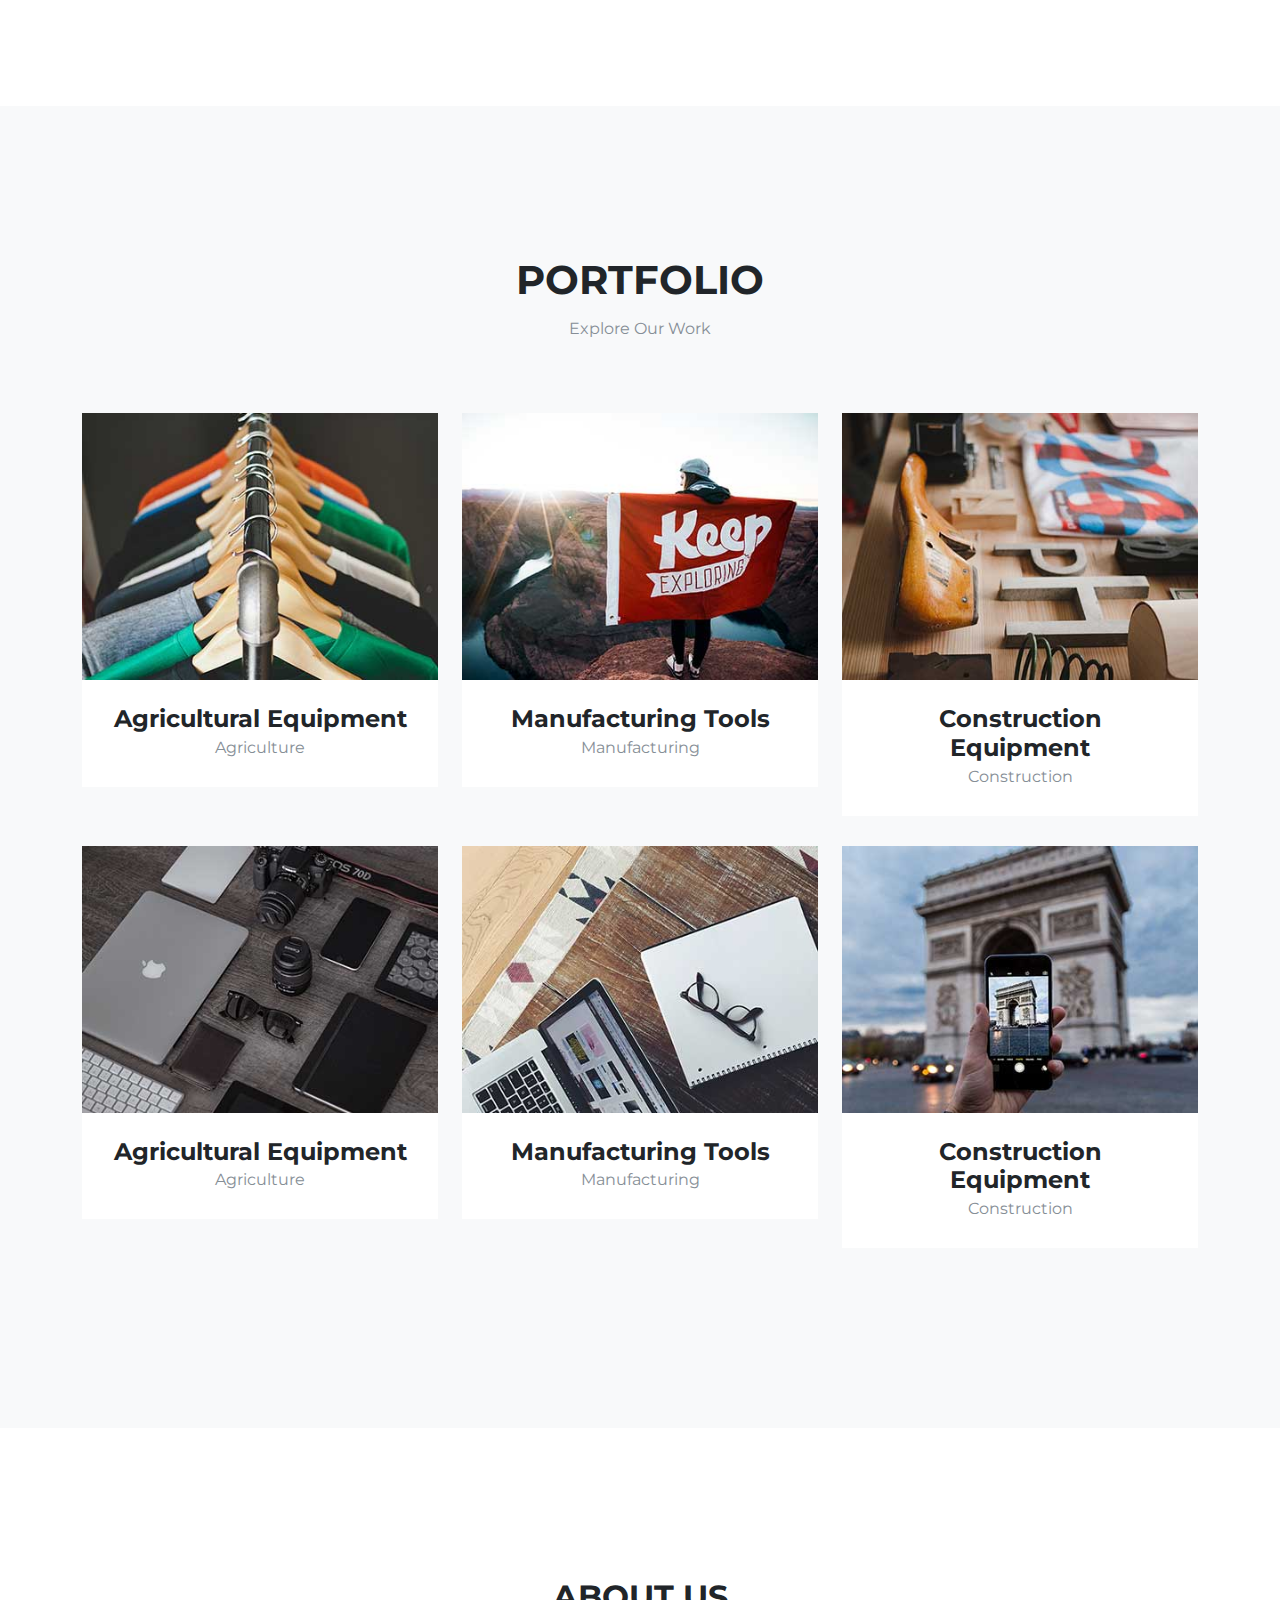
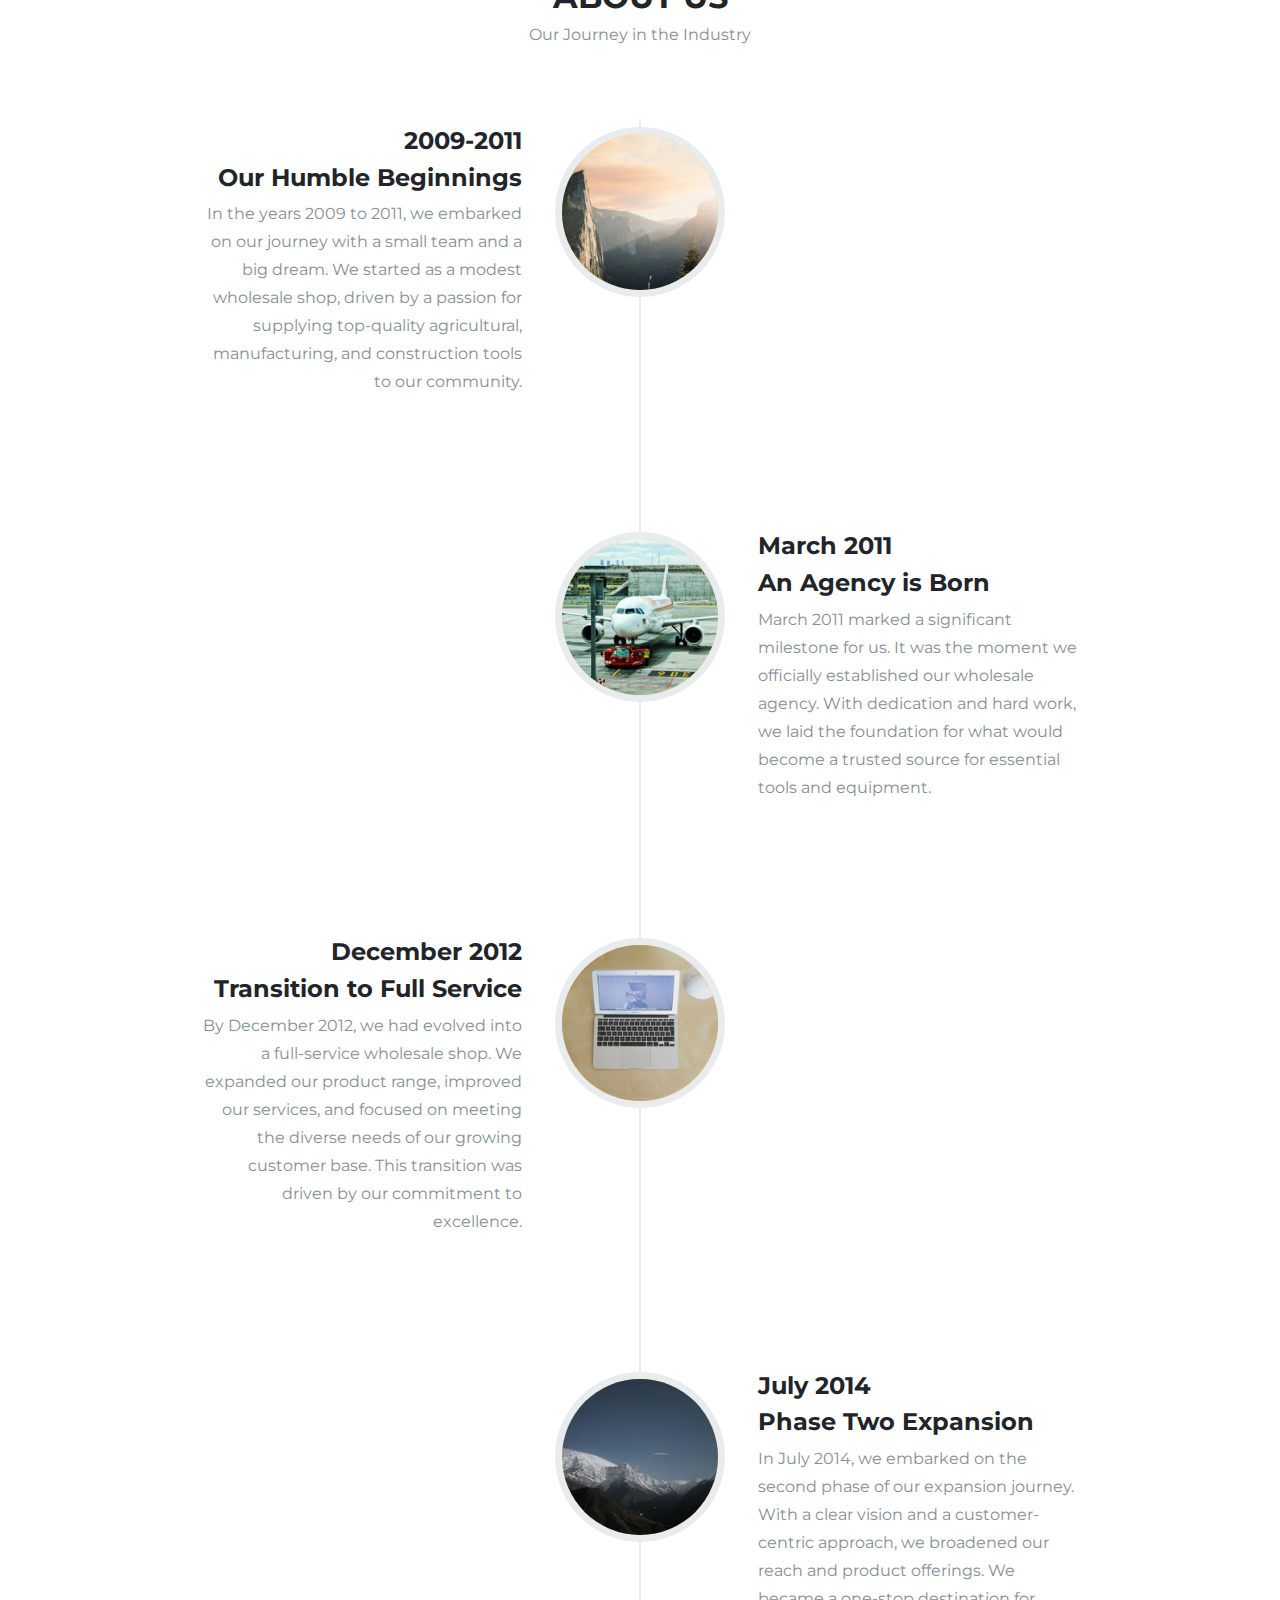
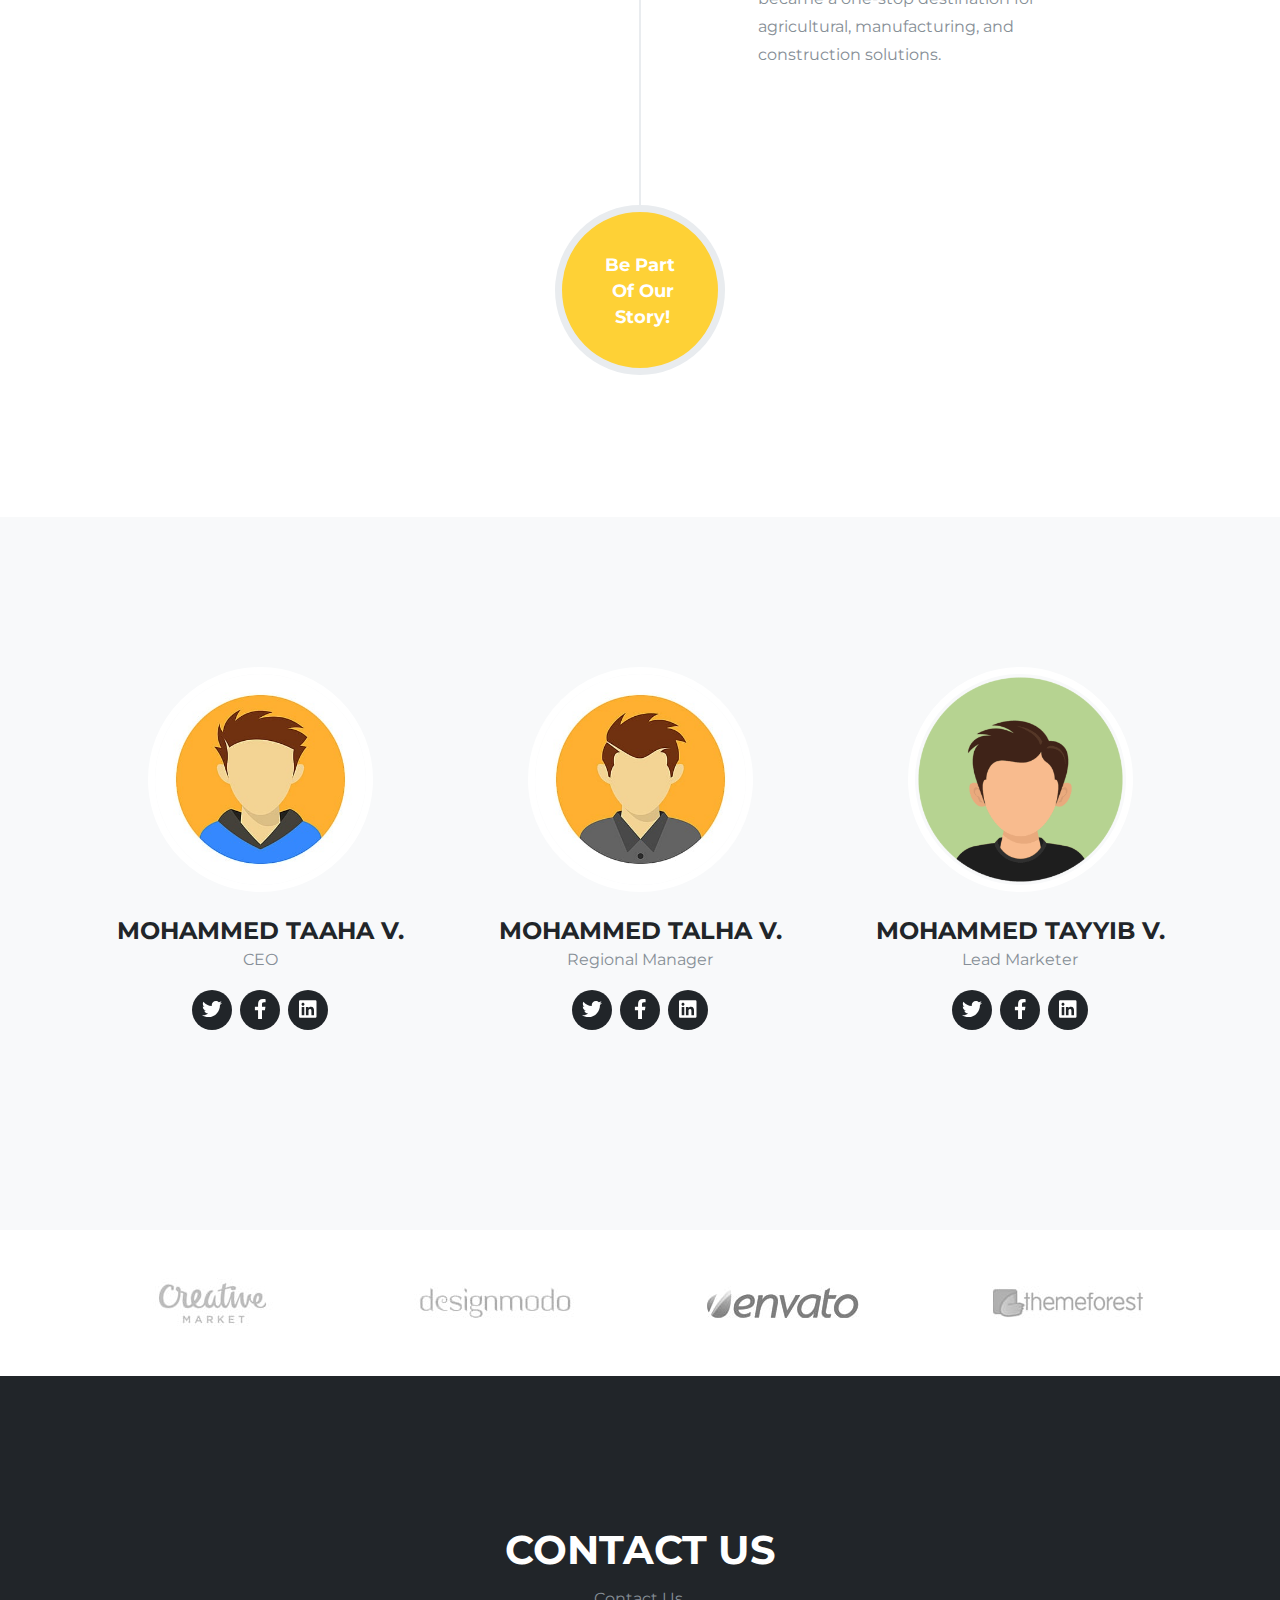
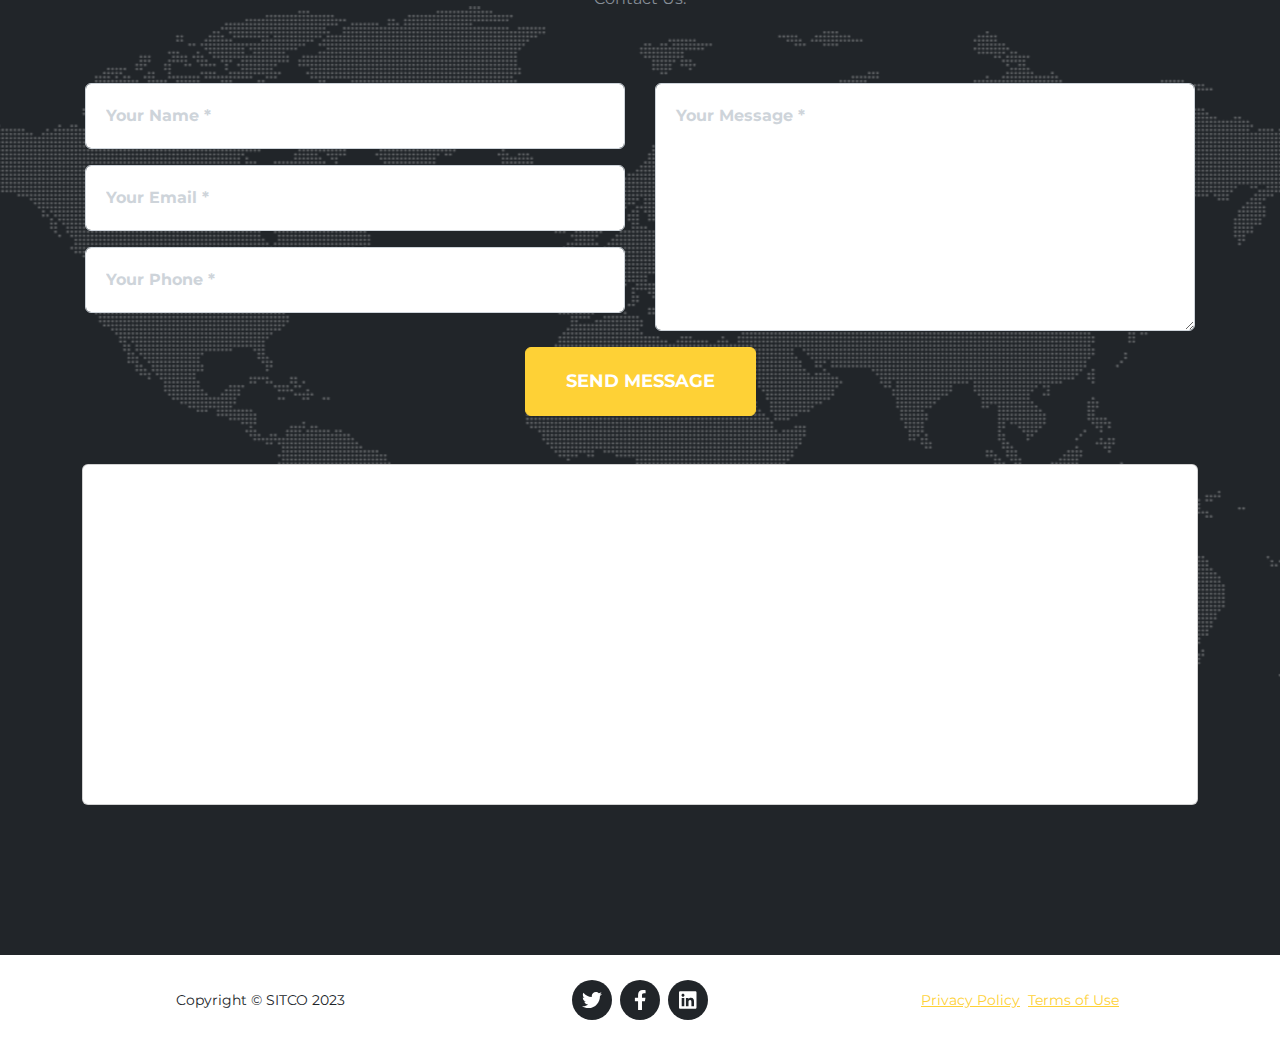
==== commit 846fa9e6: "d" ====
--- a/index.html
+++ b/index.html
@@ -9,7 +9,7 @@
     <link rel="stylesheet" href="/assets/bootstrap/css/bootstrap.min.css">
     <link rel="stylesheet" href="https://fonts.googleapis.com/css?family=Montserrat:400,700&amp;display=swap">
     <link rel="stylesheet" href="https://fonts.googleapis.com/css?family=Kaushan+Script&amp;display=swap">
-    <script type="module" crossorigin src="/assets/index-f1e1de44.js"></script>
+    <script type="module" crossorigin src="/assets/index-39295f54.js"></script>
   </head>
   <body>
     <div id="root"></div>
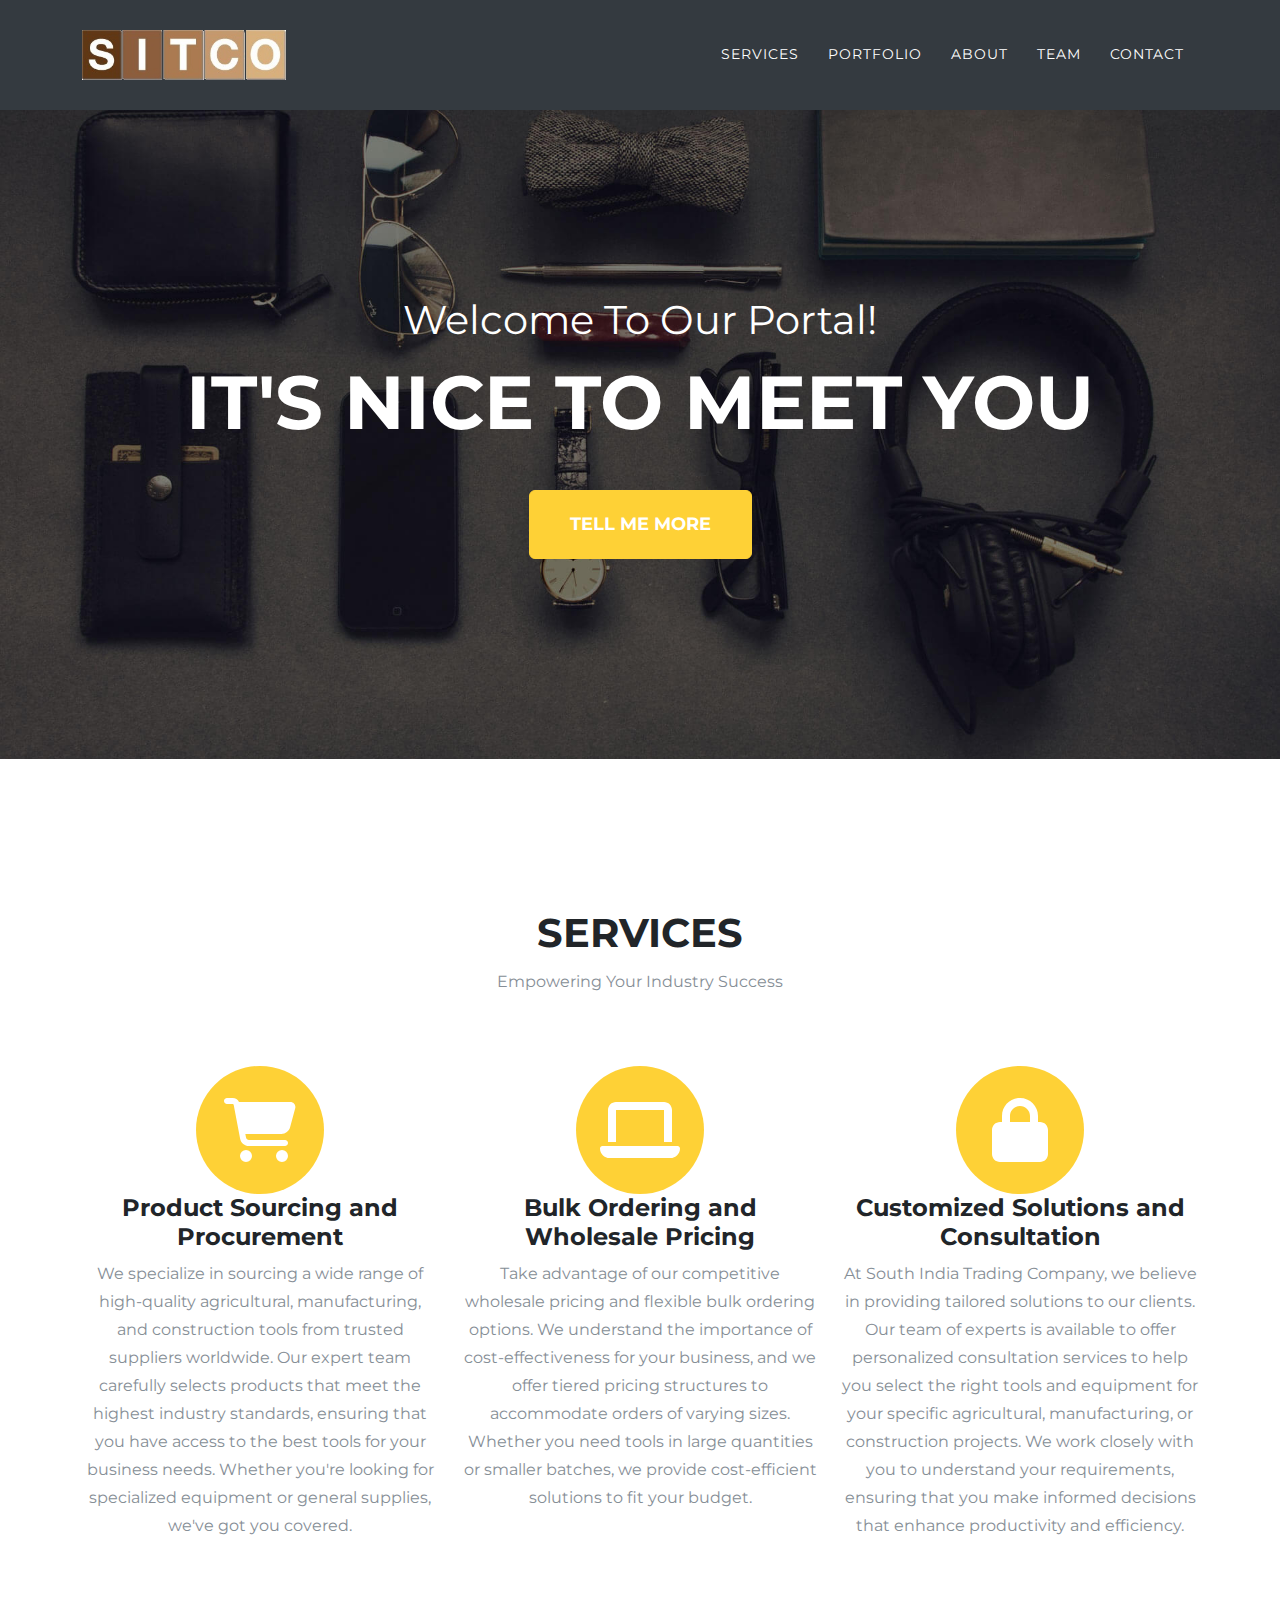
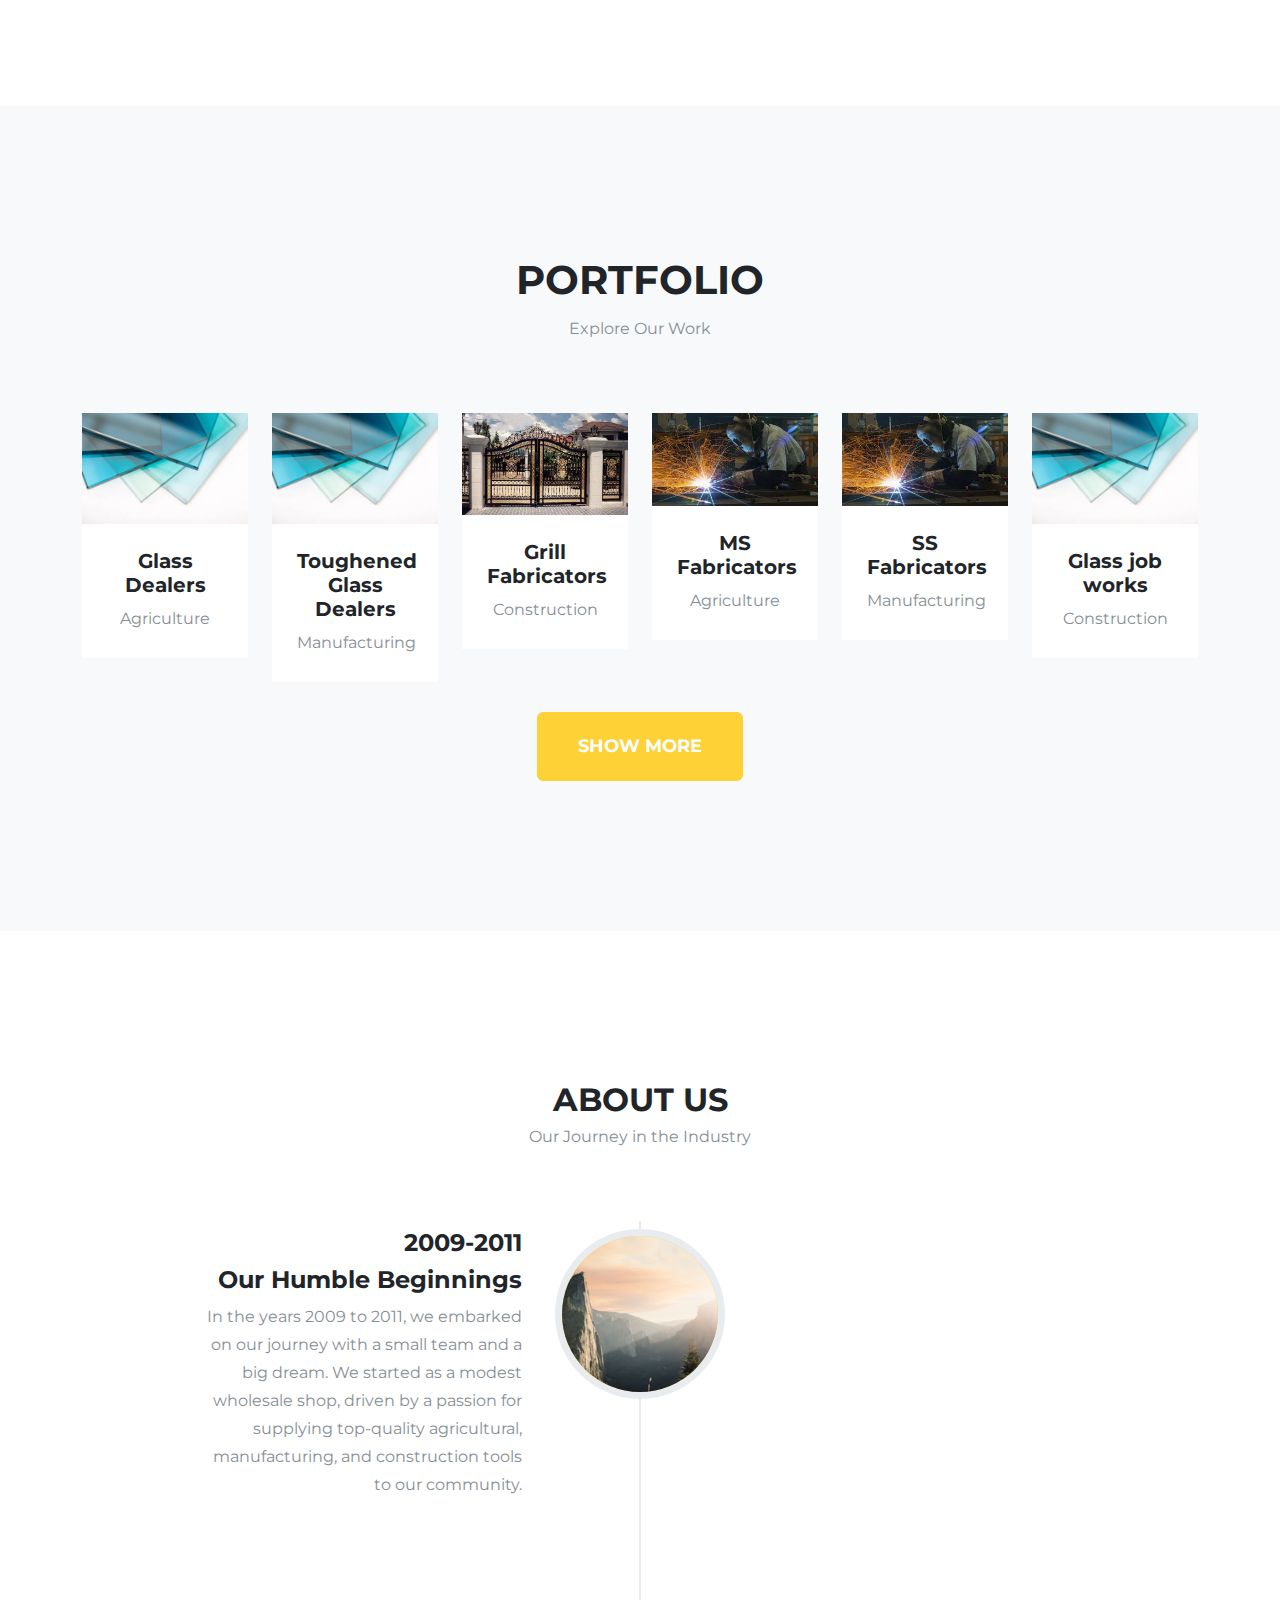
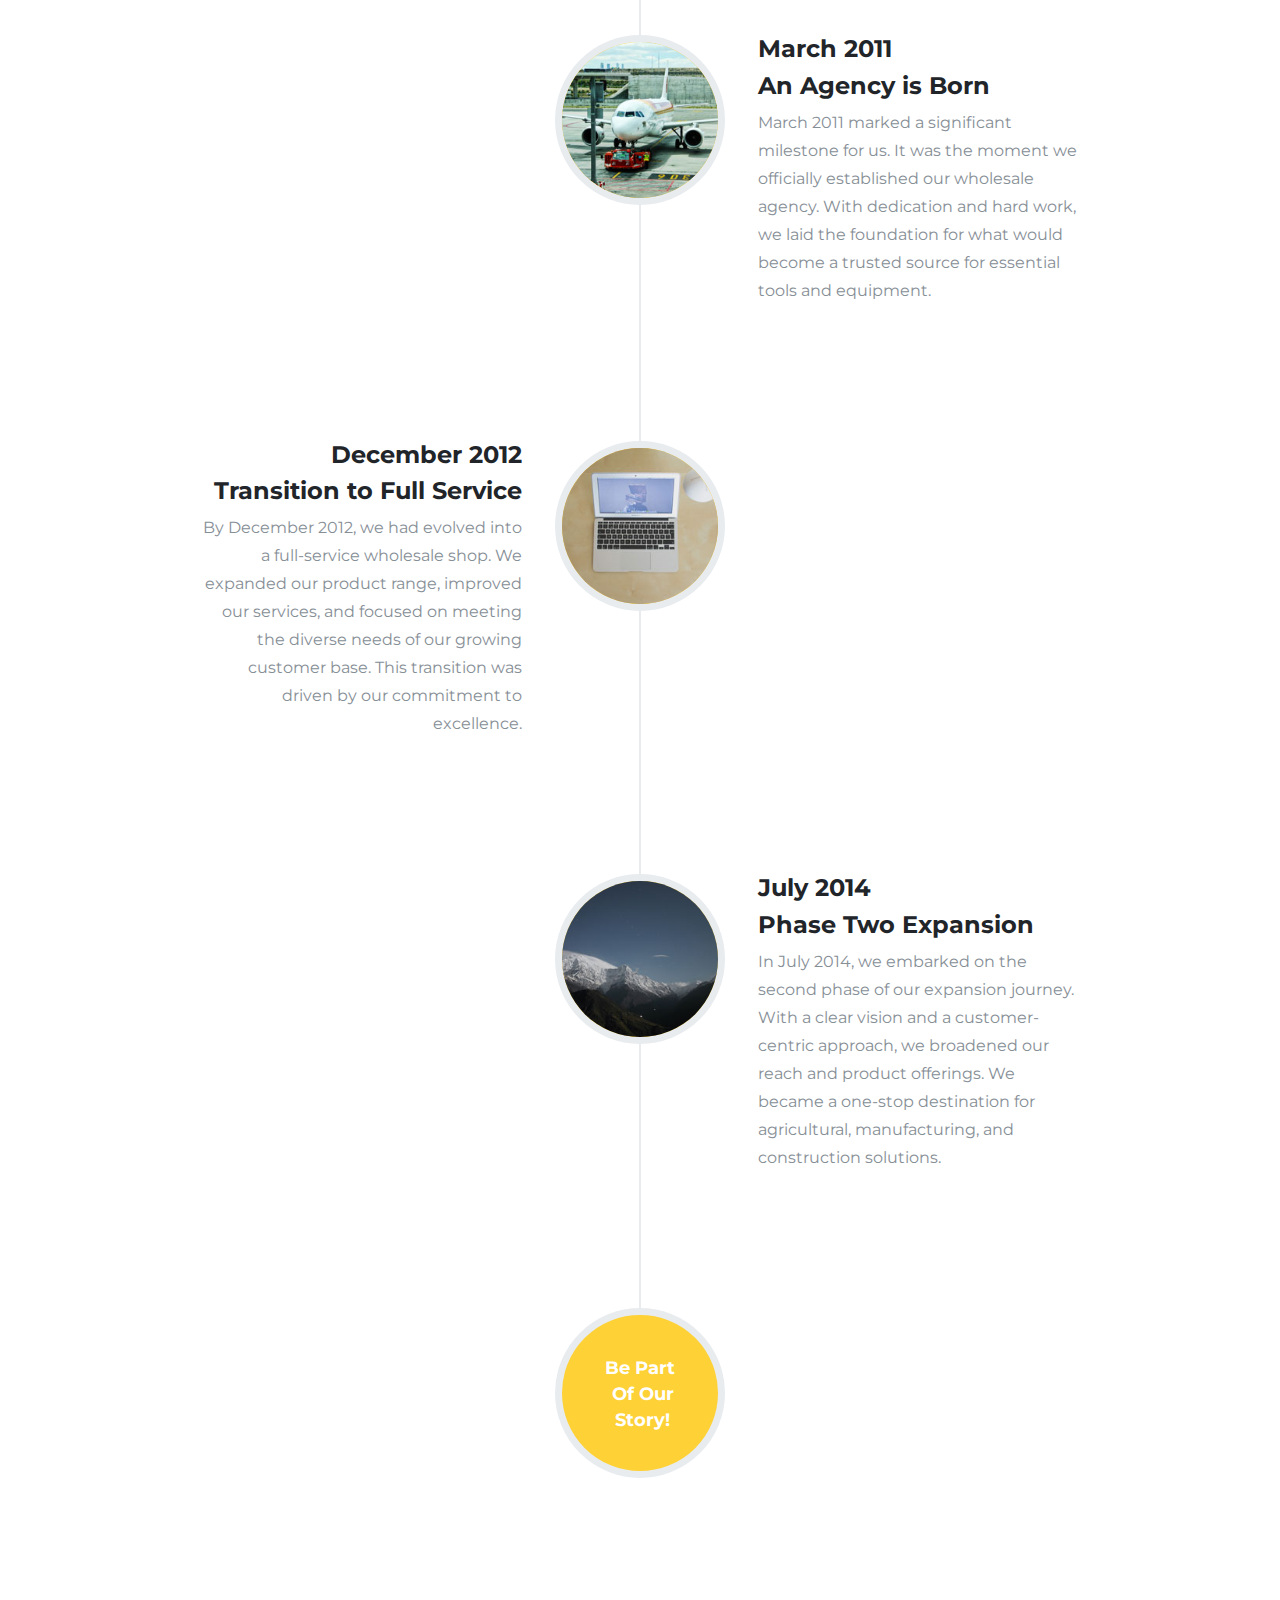
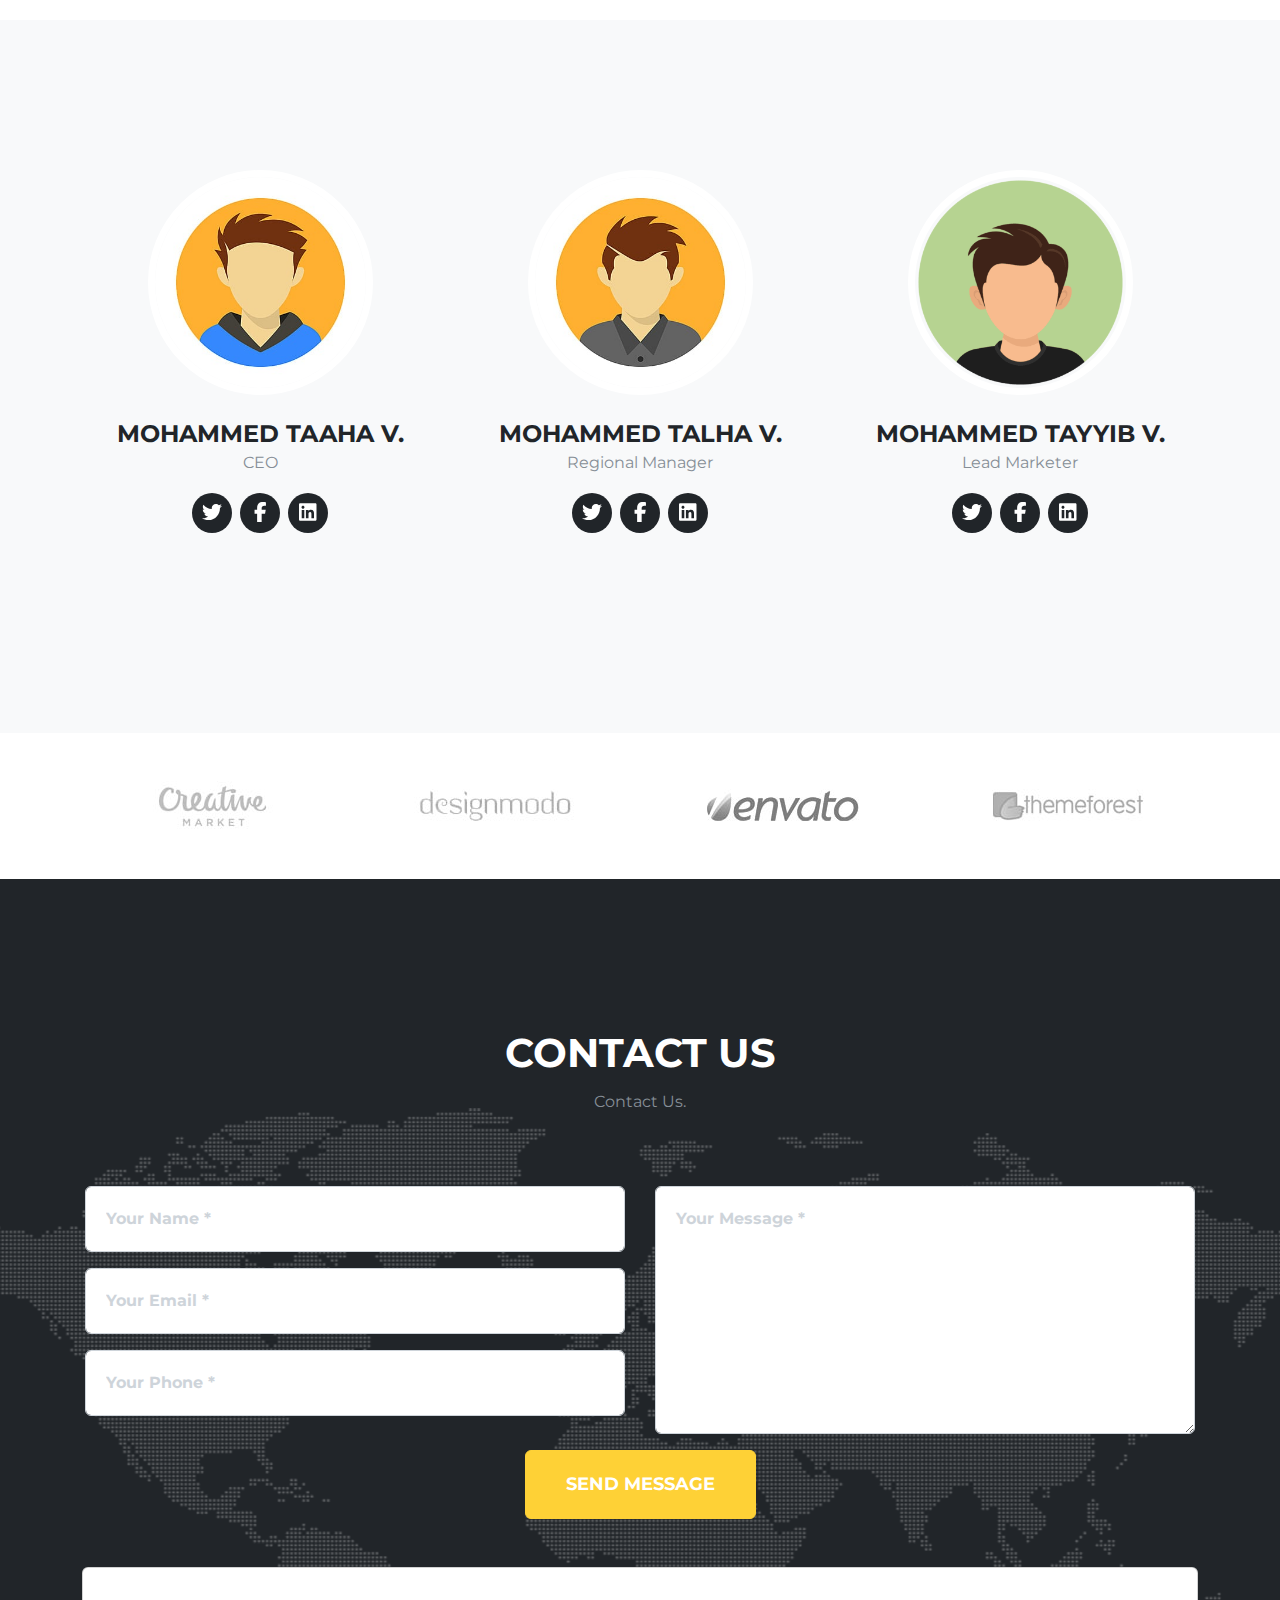
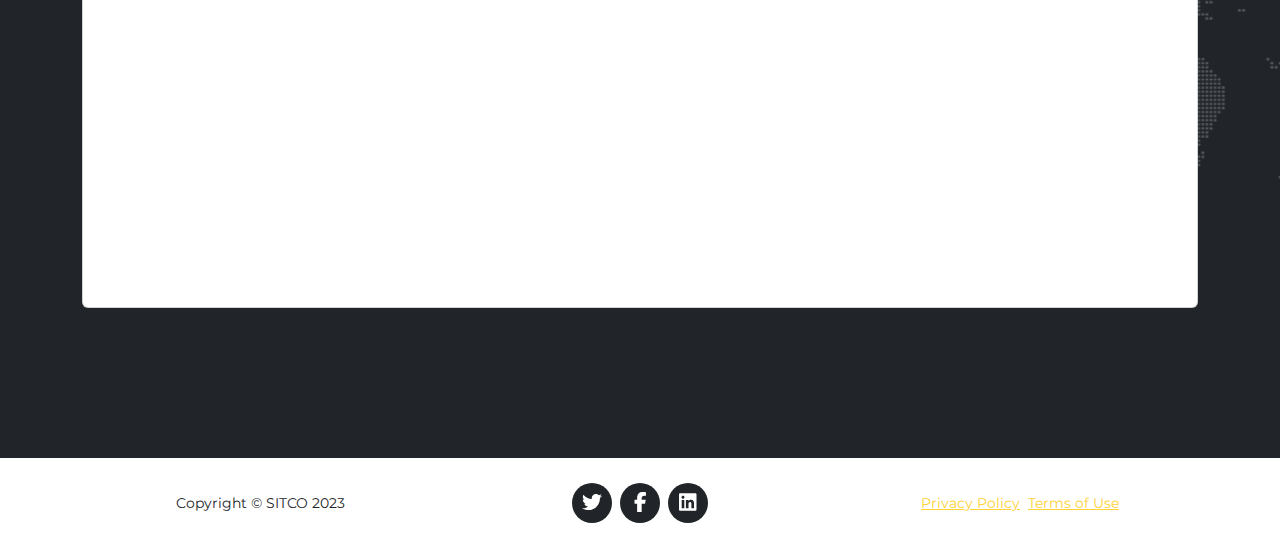
==== commit a8b519ec: "d" ====
--- a/index.html
+++ b/index.html
@@ -9,7 +9,7 @@
     <link rel="stylesheet" href="/assets/bootstrap/css/bootstrap.min.css">
     <link rel="stylesheet" href="https://fonts.googleapis.com/css?family=Montserrat:400,700&amp;display=swap">
     <link rel="stylesheet" href="https://fonts.googleapis.com/css?family=Kaushan+Script&amp;display=swap">
-    <script type="module" crossorigin src="/assets/index-39295f54.js"></script>
+    <script type="module" crossorigin src="/assets/index-c90ebf66.js"></script>
   </head>
   <body>
     <div id="root"></div>
